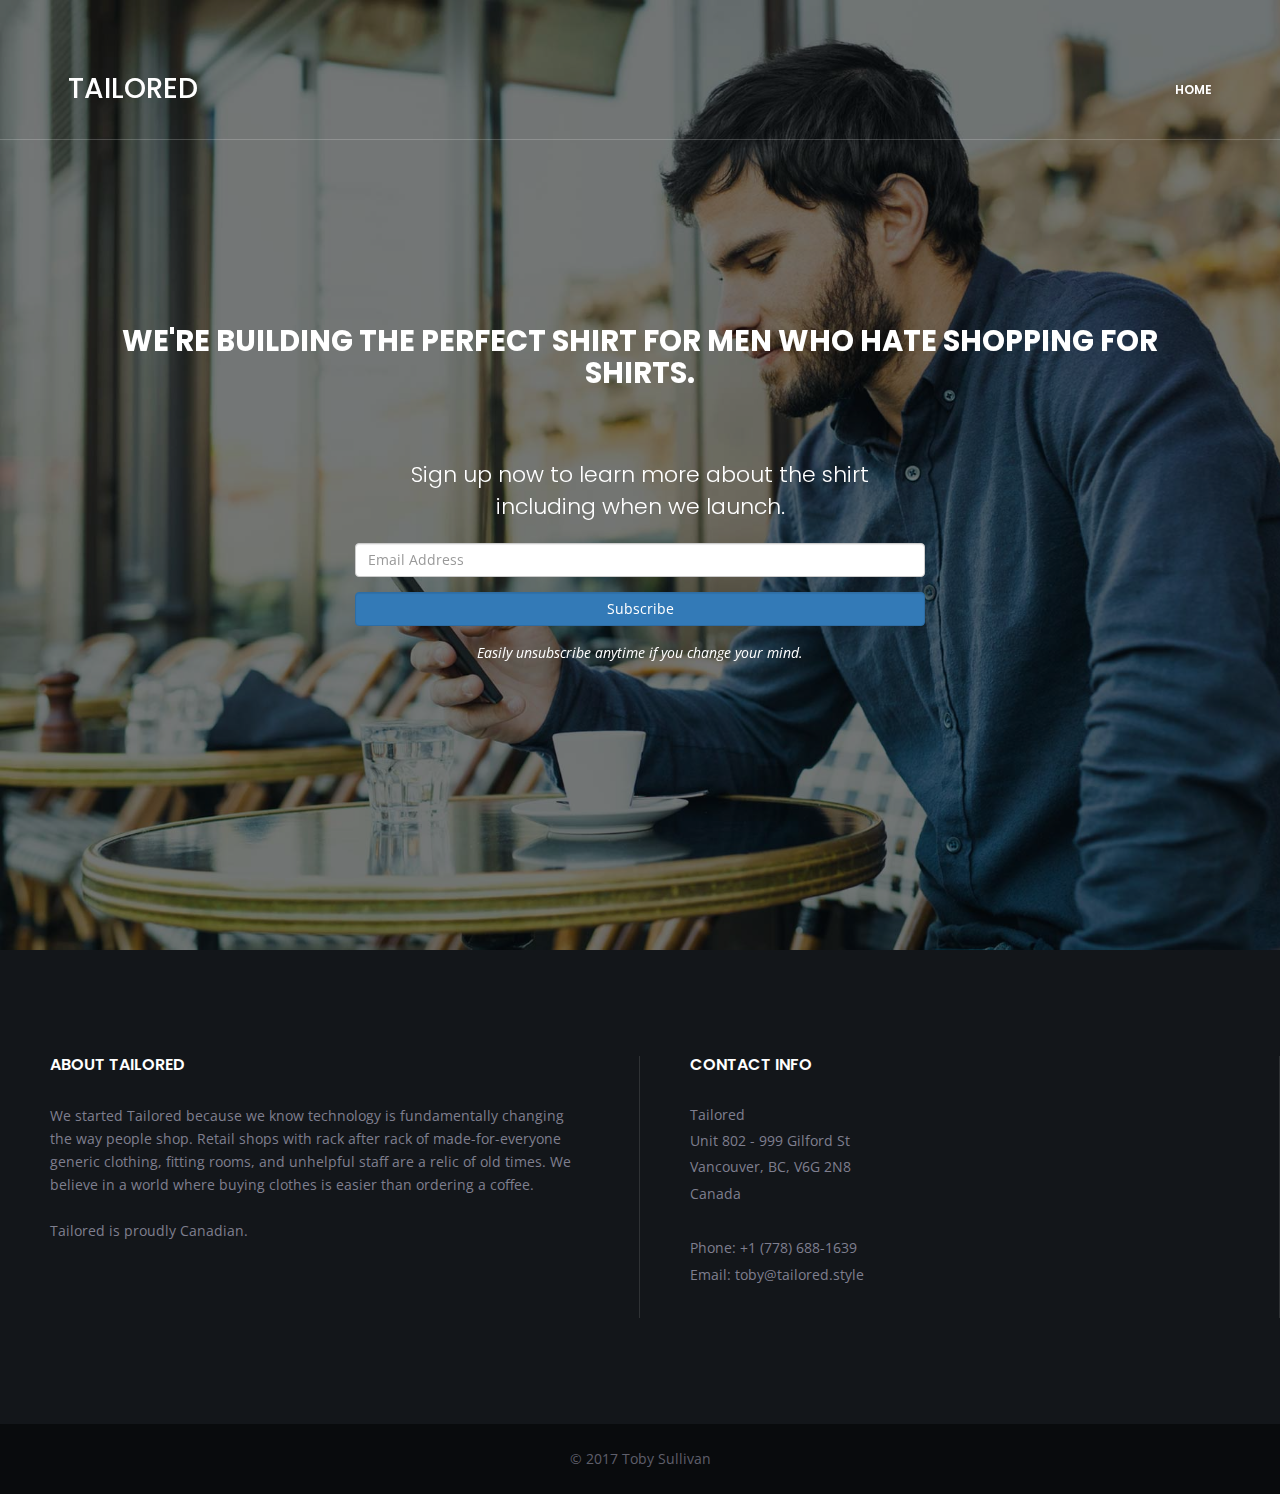
==== pre-launch/index.html @ 2886754f "Create new pre-release landing page" ====
<!DOCTYPE html>
<html lang="en">
<head>
  <meta charset="utf-8">
  <meta http-equiv="X-UA-Compatible" content="IE=edge">
  <meta name="viewport" content="width=device-width, initial-scale=1, maximum-scale=1">
  <title>Tailored - Clothing for men who hate shopping</title>
  <!-- CSS Links-->
  <link rel="stylesheet" href="https://maxcdn.bootstrapcdn.com/bootstrap/3.3.7/css/bootstrap.min.css" integrity="sha384-BVYiiSIFeK1dGmJRAkycuHAHRg32OmUcww7on3RYdg4Va+PmSTsz/K68vbdEjh4u" crossorigin="anonymous">
  <!-- Custom CSS-->
  <link rel="stylesheet" href="style-B.css">
  <link rel="shortcut icon" type="image/png" href="images/favicon.png">
</head>
<body>
<!-- PAGE HEADER -->
<header class="page-header">
  <!-- logo -->
  <div class="logo page-header__logo"><a class="logo__link" href="/"><span class="logo__text">TAILORED</span></a></div>
  <!-- - logo -->
  <!-- navigation -->
  <nav class="page-header__navigation">
    <!-- - search form -->
    <!-- top level menu -->
    <ul class="list-top-menu">
      <li class="list-top-menu__item"><a class="list-top-menu__link" href="/">Home</a></li>
    </ul>
    <!-- - top level menu -->
  </nav>
  <!-- - navigation -->
</header>
<!-- - PAGE HEADER -->
<!-- PAGE MAIN -->
<main class="page-main">
    <!-- section INTRO -->
  <section class="page-section page-section_intro _background-image-1 _overlay-black js-jarallax_type_1" style="padding-top: 50px">
    <div class="page-section_intro__wrapper">
      <div class="container">
        <header class="page-section__header page-section_intro__header">
          <h1 class="page-section_intro__heading"><nobr>We're building</nobr> <nobr>the perfect shirt</nobr> <nobr>for men</nobr> <nobr>who hate shopping</nobr> for shirts.</h1>
        </header>
        <div class="page-section__content page-section_intro__content col-sm-8 col-sm-offset-2 col-md-6 col-md-offset-3">
          <h2 class="page-section_intro__subheading">Sign up now to learn more about <nobr>the shirt</nobr> including <nobr>when we launch.</nobr></h2>
          <!-- Begin MailChimp Signup Form -->
          <div id="mc_embed_signup" class="newsletter-signup">
          <form action="//style.us14.list-manage.com/subscribe/post?u=baa1328b07ff1bc76ef19db2e&amp;id=f2f0bf0977" method="post" id="mc-embedded-subscribe-form" name="mc-embedded-subscribe-form" class="form-horizontal validate" target="_blank" novalidate>
              <div id="mc_embed_signup_scroll">
          <div class="form-group mc-field-group">
            <!-- <label for="mce-EMAIL">Email Address</label> -->
            <input type="email" value="" placeholder="Email Address" name="EMAIL" class="form-control required email newsletter-signup_email-input" id="mce-EMAIL">
          </div>
          <div class="form-group">
          <input type="submit" value="Subscribe" name="subscribe" id="mc-embedded-subscribe" class="form-control btn btn-primary">
          </div>
            <div id="mce-responses" class="clear">
              <div class="response" id="mce-error-response" style="display:none"></div>
              <div class="response" id="mce-success-response" style="display:none"></div>
            </div>    <!-- real people should not fill this in and expect good things - do not remove this or risk form bot signups-->
              <div style="position: absolute; left: -5000px;" aria-hidden="true"><input type="text" name="b_baa1328b07ff1bc76ef19db2e_f2f0bf0977" tabindex="-1" value=""></div>
              
              </div>
          </form>
          </div>
          <!--End mc_embed_signup-->
          <p><em>Easily unsubscribe anytime if you change your mind.</em></p>
        </div>
      </div>
    </div>
  </section>
  <!-- - section INTRO -->
</main>
<!-- - PAGE MAIN -->
<!-- PAGE FOOTER -->
<footer class="page-footer">
  <!-- footer content -->
  <div class="page-footer__content">
    <!-- footer block 1 -->
    <div class="page-footer__block">
      <h2 class="page-footer__heading">About Tailored</h2>
      <p class="p">We started Tailored because we know technology is fundamentally changing the way people shop. Retail shops with rack after rack of made-for-everyone generic clothing, fitting rooms, and unhelpful staff are a relic of old times. We believe in a world where buying clothes is easier than ordering a coffee.<br>
      <br>
      Tailored is proudly Canadian.</p>
    </div>
    <!-- - footer block 1 -->
    <!-- footer block 2 -->
    <div class="page-footer__block">
      <h2 class="page-footer__heading">Contact info</h2>
      <ul class="list-address page-footer__list-address">
        <li class="list-address_item">Tailored</li>
        <li class="list-address_item">Unit 802 - 999 Gilford St</li>
        <li class="list-address_item">Vancouver, BC, V6G 2N8</li>
        <li class="list-address_item">Canada</li>
      </ul>
      <ul class="list-address page-footer__list-address">
        <li class="list-address_item">Phone: +1 (778) 688-1639</li>
        <li class="list-address_item">Email: toby@tailored.style</li>
      </ul>
    </div>
    <!-- - footer block 2 -->
  </div>
  <!-- - footer content-->
  <!-- footer copyright -->
  <div class="page-footer__copyright">
    <div class="container">
      <div class="row">
        <div class="col-md-12"><small class="copyright-text">© 2017 Toby Sullivan</small></div>
      </div>
    </div>
  </div>
  <!-- - footer copyright -->
</footer>
<!-- - PAGE FOOTER -->
<script>
  (function(i,s,o,g,r,a,m){i['GoogleAnalyticsObject']=r;i[r]=i[r]||function(){
  (i[r].q=i[r].q||[]).push(arguments)},i[r].l=1*new Date();a=s.createElement(o),
  m=s.getElementsByTagName(o)[0];a.async=1;a.src=g;m.parentNode.insertBefore(a,m)
  })(window,document,'script','https://www.google-analytics.com/analytics.js','ga');

  ga('create', 'UA-89674996-1', 'auto');
  ga('send', 'pageview');

</script>
</body>
</html>
---- pre-launch/style-B.css ----
/* ==========================================================================
 * ==========================================================================
 * ==========================================================================
 *  Demo B - Corporate
 *
 *	[Table of contents]
 *
 *		1. Body and general styles
 *		2. Typography (headings, pargraph, links, etc)
 *		3. Headers, navigation
 *		4. Footers
 *		5. Sections
 *		6. Asides
 *		7. Sliders
 *		8. Modules
 *		9. User Interface (forms, buttons, etc)
 *		10. Backgrounds & overlays
 *		11. Helpers classes
 *		12. Responsive media queries
 *
 * ==========================================================================
 * ==========================================================================
 * ==========================================================================
 */
/* ==========================================================================
 * Fonts linking
 * ==========================================================================
 */
@import url(https://fonts.googleapis.com/css?family=Lora:400,400i|Open+Sans:400,400i,600,700,700i|Poppins:300,400,600,700);
/* ==========================================================================
 * 1. Body and general styles
 * ==========================================================================
 */
html {
  font-size: 14px;
}

body {
  position: relative;
  width: 100%;
  min-width: 320px;
  color: #7f7f8f;
  background: #fff;
  font-family: 'Open Sans', sans-serif;
  line-height: 1.6;
  font-size: 100%;
  overflow-x: hidden;
  z-index: 10;
}

.page-main {
  background-color: #fff;
  overflow-x: hidden;
}

/* ==========================================================================
 * 2. Typography
 * ==========================================================================
 */
h1, h2, h3, h4, h5, h6, .h1, .page-section__heading, .h2, .h3, .h4, .h5, .h6 {
  margin: 0;
  font-family: 'Poppins', sans-serif;
  font-weight: 700;
  color: #1b1d1f;
}

h1, .h1, .page-section__heading {
  font-size: 3rem;
}

h2, .h2 {
  font-size: 2.71429rem;
}

h3, .h3 {
  font-size: 2.42857rem;
}

h4, .h4 {
  font-size: 2.14286rem;
}

h5, .h5 {
  font-size: 1.85714rem;
}

h6, .h6 {
  font-size: 1.57143rem;
}

ul {
  list-style-type: none;
}

ul, ol {
  margin: 0;
  padding: 0;
}

p, .p {
  margin-top: 0;
  line-height: 1.64286rem;
}

._text-inverse {
  color: #fff;
}

a {
  -webkit-transition: all 0.4s ease;
  transition: all 0.4s ease;
}

a:hover, a:focus, a:active {
  text-decoration: none;
}

a:hover {
  color: #39aafa;
}

a:focus {
  color: inherit;
}

blockquote {
  margin: 0;
}

.blockquote {
  font-size: 1.07143rem;
  line-height: 1.64286rem;
  font-weight: bold;
  color: #1b1d1f;
  border-left: 3px solid #39aafa;
  padding: 6px 24px;
  margin-top: 30px;
  margin-bottom: 30px;
}

/* ==========================================================================
 * 3. Headers, navigation
 * ==========================================================================
 */
.page-header {
  position: absolute;
  top: 0;
  left: 0;
  width: 100%;
  display: -webkit-box;
  display: -webkit-flex;
  display: -ms-flexbox;
  display: flex;
  -webkit-box-pack: justify;
  -webkit-justify-content: space-between;
  -ms-flex-pack: justify;
  justify-content: space-between;
  -webkit-box-align: center;
  -webkit-align-items: center;
  -ms-flex-align: center;
  align-items: center;
  padding: 0px 68px;
  border-bottom: 1px solid rgba(255, 255, 255, 0.2);
  z-index: 100;
}

.page-header_top-menu-opened .page-header__navigation .list-top-menu {
  opacity: 1 !important;
  visibility: visible !important;
  -webkit-transform: translateY(0) !important;
  -ms-transform: translateY(0) !important;
  transform: translateY(0) !important;
}

.page-header_search-toggled .page-header__logo {
  visibility: hidden !important;
  opacity: 0 !important;
  -webkit-transform: translateY(-8px) !important;
  -ms-transform: translateY(-8px) !important;
  transform: translateY(-8px) !important;
}

.page-header_search-toggled .page-header__navigation .list-top-menu {
  opacity: 0 !important;
  visibility: hidden !important;
  -webkit-transform: translateY(-8px) !important;
  -ms-transform: translateY(-8px) !important;
  transform: translateY(-8px) !important;
}

.page-header_search-toggled .page-header__navigation .form_site-search {
  opacity: 1 !important;
  visibility: visible !important;
}

.page-header_search-toggled .page-header__navigation .list-side-nav__burger {
  opacity: 0 !important;
  visibility: hidden !important;
  -webkit-transform: translateY(8px) !important;
  -ms-transform: translateY(8px) !important;
  transform: translateY(8px) !important;
}

.page-header_search-toggled .page-header__navigation .list-side-nav__search:before {
  content: '\4d' !important;
}

.page-header_relative {
  position: relative;
}

.page-header_bright {
  background-color: #fff;
}

.page-header_bright .logo__text {
  color: #1b1d1f;
}

.page-header_bright .list-top-menu__link {
  color: #1b1d1f;
}

.page-header_bright .list-top-menu__link:after {
  background-color: #39aafa;
}

.page-header_bright .list-top-menu__link:hover {
  color: #39aafa;
}

.page-header_bright .list-side-nav__search, .page-header_bright .list-side-nav__burger {
  color: #7c868f;
}

.page-header_bright .list-submenu {
  background-color: #fafafa;
}

.page-header_bright .list-top-menu {
  background-color: rgba(255, 255, 255, 0.9);
}

.page-header_bright .list-side-nav__search:hover, .page-header_bright .list-side-nav__search:focus {
  color: #7f7f8f;
}

.page-header_bright .form_site-search__input {
  color: #7f7f8f;
}

.page-header__navigation {
  display: -webkit-box;
  display: -webkit-flex;
  display: -ms-flexbox;
  display: flex;
  -webkit-flex-wrap: wrap;
  -ms-flex-wrap: wrap;
  flex-wrap: wrap;
  -webkit-box-pack: justify;
  -webkit-justify-content: space-between;
  -ms-flex-pack: justify;
  justify-content: space-between;
  -webkit-box-align: center;
  -webkit-align-items: center;
  -ms-flex-align: center;
  align-items: center;
}

.page-header__logo {
  -webkit-transition: all 0.4s ease;
  transition: all 0.4s ease;
}

/*
 * top menu
 * --------------------------------------------------------------------------
 */
.list-top-menu {
  -webkit-box-flex: 1;
  -webkit-flex-grow: 1;
  -ms-flex-positive: 1;
  flex-grow: 1;
  -webkit-transition: all 0.4s ease;
  transition: all 0.4s ease;
  z-index: 200;
}

.list-top-menu__item {
  position: relative;
  display: inline-block;
  margin: 0px 27px;
}

.list-top-menu__item:first-child {
  margin-left: 0;
}

.list-top-menu__item:first-child .list-top-menu__link {
  padding-left: 0;
}

.list-top-menu__item:last-child {
  margin-right: 0;
}

.list-top-menu__item:last-child .list-top-menu__link {
  padding-right: 0;
}

.list-top-menu__item_submenu .list-top-menu__link:after {
  display: none;
}

.list-top-menu__link {
  position: relative;
  display: inline-block;
  font-family: 'Poppins', sans-serif;
  font-weight: 600;
  font-size: 0.85714rem;
  text-transform: uppercase;
  padding: 40px 0px;
  color: #fff;
}

.list-top-menu__link:after {
  content: '';
  display: block;
  position: absolute;
  left: 0;
  bottom: 0;
  width: 100%;
  height: 2px;
  background-color: #fff;
  -webkit-transition: all 0.4s ease;
  transition: all 0.4s ease;
  -webkit-transform: translateY(2px) scale(0, 1);
  -ms-transform: translateY(2px) scale(0, 1);
  transform: translateY(2px) scale(0, 1);
  opacity: 0;
}

.list-top-menu__link:hover {
  color: #fff;
}

.list-top-menu__link:hover:after {
  opacity: 1;
  -webkit-transform: translateY(0) scale(1, 1);
  -ms-transform: translateY(0) scale(1, 1);
  transform: translateY(0) scale(1, 1);
}

.list-top-menu__link:hover ~ .list-submenu {
  -webkit-transform: translateY(0);
  -ms-transform: translateY(0);
  transform: translateY(0);
  opacity: 1;
  visibility: visible;
}

.list-top-menu__link:focus {
  color: #fff;
}

/*
 * side menu
 * --------------------------------------------------------------------------
 */
.list-side-nav {
  margin-left: 64px;
  z-index: 200;
}

.list-side-nav__item {
  display: inline-block;
  vertical-align: middle;
}

.list-side-nav__search {
  color: #fff;
}

.list-side-nav__search:before {
  content: '\55';
  font-family: 'ElegantIcons';
  font-size: 1.28571rem;
}

.list-side-nav__search:hover, .list-side-nav__search:focus {
  color: #888;
}

.list-side-nav__burger {
  color: #fff;
  display: none;
}

.list-side-nav__burger:before {
  content: '\61';
  font-family: 'ElegantIcons';
  font-size: 2.28571rem;
}

.list-side-nav__burger:hover, .list-side-nav__burger:focus {
  color: #888;
}

/*
 * submenus
 * --------------------------------------------------------------------------
 */
.list-submenu {
  position: absolute;
  left: 0;
  top: 100%;
  background-color: #1a1a1a;
  min-width: 232px;
  padding: 15px 23px;
  -webkit-transform: translateY(4px);
  -ms-transform: translateY(4px);
  transform: translateY(4px);
  opacity: 0;
  visibility: hidden;
  -webkit-transition: all 0.4s ease;
  transition: all 0.4s ease;
}

.list-submenu:hover {
  -webkit-transform: translateY(0);
  -ms-transform: translateY(0);
  transform: translateY(0);
  opacity: 1;
  visibility: visible;
}

.list-submenu__item {
  position: relative;
  display: block;
}

.list-submenu__link {
  display: block;
  font-family: 'Poppins', sans-serif;
  font-size: 0.85714rem;
  font-weight: 600;
  text-transform: uppercase;
  color: #6b6b6b;
  padding: 15px 0px;
}

/* ==========================================================================
 * 4. Footers
 * ==========================================================================
 */
.page-footer__logo-text {
  display: block;
  color: #fff;
  font-family: 'Poppins', sans-serif;
  font-weight: 600;
  font-size: 2.28571rem;
  margin-bottom: 30px;
}

.page-footer__content {
  display: -webkit-box;
  display: -webkit-flex;
  display: -ms-flexbox;
  display: flex;
  -webkit-flex-wrap: wrap;
  -ms-flex-wrap: wrap;
  flex-wrap: wrap;
  background-color: #13161a;
  padding: 106px 0px 36px;
}

.page-footer__content_minimal {
  padding: 140px 0px 155px;
}

.page-footer__block {
  width: 25%;
  -webkit-box-flex: 1;
  -webkit-flex-grow: 1;
  -ms-flex-positive: 1;
  flex-grow: 1;
  padding: 0px 90px;
  margin-bottom: 70px;
  border-right: 1px solid rgba(255, 255, 255, 0.12);
}

.page-footer__copyright {
  background-color: #090b0d;
  text-align: center;
  padding: 24px 0px;
}

.page-footer__copyright_minimal {
  border-top: 1px solid #272727;
  background-color: #13161a;
}

.page-footer__heading {
  display: block;
  margin-bottom: 30px;
  font-weight: 600;
  font-size: 1.14286rem;
  color: #fff;
  text-transform: uppercase;
}

.page-footer__social-buttons {
  margin-top: 50px;
}

.page-footer__list-address {
  margin-bottom: 32px;
}

/* ==========================================================================
 * 5. Sections
 * ==========================================================================
 */
/*
 * section common styling
 * --------------------------------------------------------------------------
 */
.page-section {
  position: relative;
  z-index: 50;
  padding: 140px 0px;
}

.page-section__header {
  text-align: center;
  margin-bottom: 70px;
}

.page-section__header_small {
  margin-bottom: 12px;
}

.page-section__heading {
  margin-top: 18px;
  display: block;
  line-height: 1.05;
}

.page-section__heading:after {
  content: '';
  display: block;
  width: 38px;
  height: 3px;
  background-color: #39aafa;
  margin: 22px auto 0;
}

.page-section__heading_small {
  font-size: 2.14286rem;
}

.page-section__heading_small:after {
  margin: 7px auto 0;
}

.page-section__heading-subline {
  display: block;
  font-family: 'Lora', sans-serif;
  font-style: italic;
  font-size: 1.21429rem;
  line-height: 1.78571rem;
}

.page-section__content {
  z-index: 50;
}

/*
 * section INTRO
 * --------------------------------------------------------------------------
 */
.page-section_intro {
  padding: 0;
  display: -webkit-box;
  display: -webkit-flex;
  display: -ms-flexbox;
  display: flex;
}

.page-section_intro__wrapper {
  width: 100%;
  min-height: 100vh;
  display: -webkit-box;
  display: -webkit-flex;
  display: -ms-flexbox;
  display: flex;
  -webkit-box-orient: vertical;
  -webkit-box-direction: normal;
  -webkit-flex-direction: column;
  -ms-flex-direction: column;
  flex-direction: column;
  -webkit-box-pack: center;
  -webkit-justify-content: center;
  -ms-flex-pack: center;
  justify-content: center;
  -webkit-box-align: center;
  -webkit-align-items: center;
  -ms-flex-align: center;
  align-items: center;
}

.page-section_intro__header {
  margin-bottom: 70px;
}

.page-section_intro__heading {
  display: block;
  margin-bottom: 12px;
  font-size: 2.07143rem;
  line-height: 1.08;
  text-transform: uppercase;
  color: #fff;
}

.page-section_intro__subheading {
  font-weight: 300;
  font-size: 1.57143rem;
  line-height: 1.45;
  color: #fff;
}

.page-section_intro__content {
  text-align: center;
  color: #fff;
}

.newsletter-signup {
  margin-top: 20px;
}

/*.newsletter-signup_email-input {
  width: 350px;
  max-width: 100%;
}*/

/*
 * section INTRO INNER
 * --------------------------------------------------------------------------
 */
.page-section_intro-inner {
  min-height: 61vh;
  display: -webkit-box;
  display: -webkit-flex;
  display: -ms-flexbox;
  display: flex;
  -webkit-box-orient: vertical;
  -webkit-box-direction: normal;
  -webkit-flex-direction: column;
  -ms-flex-direction: column;
  flex-direction: column;
  -webkit-box-pack: center;
  -webkit-justify-content: center;
  -ms-flex-pack: center;
  justify-content: center;
  -webkit-box-align: center;
  -webkit-align-items: center;
  -ms-flex-align: center;
  align-items: center;
}

.page-section_intro-inner__header {
  margin-top: 100px;
  margin-bottom: 0;
}

.page-section_intro-inner__heading {
  font-size: 4rem;
  line-height: 5rem;
  font-weight: 600;
  color: #fff;
}

/*
 * section SERVICES
 * --------------------------------------------------------------------------
 */
.page-section_services {
  padding: 140px 0px 110px;
}

.page-section_services__service {
  margin-bottom: 30px;
}

/*
 * section PORTFOLIO
 * --------------------------------------------------------------------------
 */
.page-section_portfolio_no-padding-bottom {
  padding-bottom: 0;
}

.page-section_portfolio__header {
  margin-bottom: 142px;
}

.page-section_portfolio__wrapper-button {
  margin-top: 142px;
  text-align: center;
}

.page-section_portfolio__wrapper-categories {
  padding: 0px 68px;
  border-bottom: 1px solid #e6e9eb;
}

.page-section_portfolio__wrapper-grid {
  padding: 48px 58px;
}

.page-section_portfolio__wrapper-button-more {
  padding: 56px 30px;
  background-color: #39aafa;
  text-align: center;
}

.page-section_portfolio__button-more {
  font-family: 'Poppins', sans-serif;
  font-weight: 600;
  font-size: 1.28571rem;
  color: #fff;
  text-transform: uppercase;
}

.page-section_portfolio__button-more:before {
  content: '\e08c';
  display: inline-block;
  margin-right: 10px;
  font-family: 'ElegantIcons';
  font-size: 1.42857rem;
  vertical-align: middle;
}

.page-section_portfolio__button-more:hover {
  color: #1b1d1f;
}

.page-section_portfolio__wrapper-load {
  text-align: center;
}

/*
 * article PORTFOLIO DETAILS
 * --------------------------------------------------------------------------
 */
.portfolio-details__header {
  display: -webkit-box;
  display: -webkit-flex;
  display: -ms-flexbox;
  display: flex;
  -webkit-flex-wrap: wrap;
  -ms-flex-wrap: wrap;
  flex-wrap: wrap;
  -webkit-box-pack: justify;
  -webkit-justify-content: space-between;
  -ms-flex-pack: justify;
  justify-content: space-between;
  -webkit-box-align: center;
  -webkit-align-items: center;
  -ms-flex-align: center;
  align-items: center;
  background-color: #f5f7f7;
  padding: 10px 68px;
}

.portfolio-details__wrapper-controls {
  text-align: center;
}

.portfolio-details__heading {
  display: block;
  font-size: 2.28571rem;
  text-align: center;
}

.portfolio-details__heading-2 {
  display: block;
  font-size: 1.42857rem;
  margin-bottom: 16px;
}

.portfolio-details__link-tiles {
  color: #9098a3;
  font-size: 2.14286rem;
}

.portfolio-details__content {
  padding: 134px 0px 84px;
}

.portfolio-details__content-block {
  margin-bottom: 50px;
}

.portfolio-details__wrapper-button-details {
  margin-top: 25px;
}

.portfolio-details__social-buttons {
  display: -webkit-box;
  display: -webkit-flex;
  display: -ms-flexbox;
  display: flex;
  -webkit-box-pack: start;
  -webkit-justify-content: flex-start;
  -ms-flex-pack: start;
  justify-content: flex-start;
  -webkit-box-align: center;
  -webkit-align-items: center;
  -ms-flex-align: center;
  align-items: center;
  margin-top: 30px;
}

.portfolio-details__social-buttons-heading {
  display: inline-block;
  margin-right: 23px;
  font-family: 'Poppins', sans-serif;
  font-weight: 600;
  color: #1b1d1f;
}

.portfolio-details__img {
  display: block;
  width: 100%;
  height: auto;
}

/*
 * section PROMO
 * --------------------------------------------------------------------------
 */
.page-section_promo {
  padding: 256px 0px;
}

.page-section_promo__header {
  margin-bottom: 0;
}

.page-section_promo__heading {
  display: inline-block;
  padding: 60px 0px;
  margin: 0 auto;
  border-top: 1px solid rgba(255, 255, 255, 0.3);
  border-bottom: 1px solid rgba(255, 255, 255, 0.3);
  font-weight: 600;
  font-size: 4.78571rem;
  line-height: 1.08;
  text-transform: uppercase;
  color: #fff;
}

/*
 * section FEATURES
 * --------------------------------------------------------------------------
 */
.page-section_features-large-padding {
  padding: 250px 0px 580px;
}

.page-section_features__header {
  text-align: left;
  margin-bottom: 56px;
}

.page-section_features__heading {
  margin-top: 15px;
}

.page-section_features__heading:after {
  margin: 13px 0 28px;
}

.page-section_features__heading-subline {
  font-style: normal;
}

.page-section_features__buttons {
  margin: 35px -10px -10px;
}

.page-section_features__button-margin {
  margin: 10px;
}

.page-section_features__wrapper-img-left {
  display: inline-block;
  position: absolute;
  top: 0;
  left: 0;
  bottom: 0;
  margin: auto;
  -webkit-transform: translate(-6%, 10%);
  -ms-transform: translate(-6%, 10%);
  transform: translate(-6%, 10%);
  z-index: -1;
}

.page-section_features__wrapper-img-right {
  display: inline-block;
  position: absolute;
  top: 0;
  right: 0;
  bottom: 0;
  margin: auto;
  -webkit-transform: translate(22%, 17%);
  -ms-transform: translate(22%, 17%);
  transform: translate(22%, 17%);
  z-index: -1;
}

/*
 * section TESTIMONIALS
 * --------------------------------------------------------------------------
 */
.page-section_testimonials__content {
  position: relative;
}

/*
 * section CTA 1
 * --------------------------------------------------------------------------
 */
/*
 * section PRICING
 * --------------------------------------------------------------------------
 */
.page-section_pricing {
  padding: 140px 0px 110px;
}

.page-section_pricing__header {
  margin-bottom: 95px;
}

.page-section_pricing__pricing-table {
  margin-bottom: 30px;
}

/*
 * section FROM BLOG
 * --------------------------------------------------------------------------
 */
.page-section_from-blog__header {
  margin-bottom: 146px;
}

.page-section_from-blog__wrapper-button {
  margin-top: 142px;
  text-align: center;
}

/*
 * section CONTACTS
 * --------------------------------------------------------------------------
 */
.page-section_contacts {
  padding-bottom: 0;
}

.page-section_contacts__contact {
  margin-bottom: 50px;
}

/*
 * section ABOUT US
 * --------------------------------------------------------------------------
 */
.page-section_about-us {
  padding-top: 0;
}

.page-section_about-us__service {
  margin-bottom: 30px;
}

.page-section_about-us__img {
  display: block;
  width: 100%;
  height: auto;
}

.page-section_about-us__content {
  margin-top: 64px;
}

/*
 * section HOW WE WORK
 * --------------------------------------------------------------------------
 */
.page-section_how-we-work__header {
  margin-bottom: 120px;
}

/*
 * section BLOG
 * --------------------------------------------------------------------------
 */
.page-section_blog__pagination {
  margin-top: 50px;
  margin-left: 100px;
}

/*
 * section COMMENTS
 * --------------------------------------------------------------------------
 */
/* ==========================================================================
 * 6. Asides
 * ==========================================================================
 */
.page-aside {
  position: relative;
  z-index: 50;
}

.page-aside_result__counters {
  display: -webkit-box;
  display: -webkit-flex;
  display: -ms-flexbox;
  display: flex;
  -webkit-flex-wrap: wrap;
  -ms-flex-wrap: wrap;
  flex-wrap: wrap;
}

.page-aside_result__counters-item {
  display: -webkit-box;
  display: -webkit-flex;
  display: -ms-flexbox;
  display: flex;
  -webkit-box-pack: center;
  -webkit-justify-content: center;
  -ms-flex-pack: center;
  justify-content: center;
  -webkit-box-flex: 1;
  -webkit-flex-grow: 1;
  -ms-flex-positive: 1;
  flex-grow: 1;
  padding: 100px 30px;
  background-color: #13161a;
  border: 1px solid rgba(255, 255, 255, 0.16);
}

.page-aside_brands {
  padding: 95px 0px 65px;
}

.page-aside_brands__wrapper {
  display: -webkit-box;
  display: -webkit-flex;
  display: -ms-flexbox;
  display: flex;
  -webkit-flex-wrap: wrap;
  -ms-flex-wrap: wrap;
  flex-wrap: wrap;
  -webkit-box-pack: center;
  -webkit-justify-content: center;
  -ms-flex-pack: center;
  justify-content: center;
  margin: 0px -15px;
}

.page-aside_brands__brand {
  display: -webkit-box;
  display: -webkit-flex;
  display: -ms-flexbox;
  display: flex;
  -webkit-box-pack: center;
  -webkit-justify-content: center;
  -ms-flex-pack: center;
  justify-content: center;
  -webkit-box-align: center;
  -webkit-align-items: center;
  -ms-flex-align: center;
  align-items: center;
  max-width: 204px;
  height: 140px;
  -webkit-box-flex: 1;
  -webkit-flex-grow: 1;
  -ms-flex-positive: 1;
  flex-grow: 1;
  margin: 15px;
  -webkit-box-shadow: 0px 0px 10px 0px rgba(14, 16, 9, 0.06);
  box-shadow: 0px 0px 10px 0px rgba(14, 16, 9, 0.06);
  border: 1px solid #ebeef0;
}

.page-aside_brands__img {
  display: block;
  width: 100%;
  height: auto;
}

.page-aside_cta-1 {
  padding: 40px 0px;
}

.page-aside_cta-2 {
  display: -webkit-box;
  display: -webkit-flex;
  display: -ms-flexbox;
  display: flex;
  -webkit-flex-wrap: wrap;
  -ms-flex-wrap: wrap;
  flex-wrap: wrap;
}

.page-aside_cta-2__content {
  -webkit-box-flex: 1;
  -webkit-flex-grow: 1;
  -ms-flex-positive: 1;
  flex-grow: 1;
  text-align: center;
  padding: 104px 30px;
  border: 1px solid #e6e9eb;
}

.page-aside_cta-2__header {
  margin-bottom: 40px;
}

.page-aside_cta-2__heading {
  display: block;
  font-size: 2.78571rem;
  margin-bottom: 10px;
}

.page-aside_cta-2__subline {
  font-family: 'Lora', sans-serif;
  font-style: italic;
  font-size: 1.14286rem;
  line-height: 1.71429rem;
}

.page-aside_services {
  overflow-x: visible;
}

.page-aside_skills {
  padding: 160px 0px 94px;
}

.page-aside_skills__wrapper-skillbars {
  margin-bottom: 50px;
}

.page-aside_skills__wrapper-facts {
  display: -webkit-box;
  display: -webkit-flex;
  display: -ms-flexbox;
  display: flex;
  -webkit-flex-wrap: wrap;
  -ms-flex-wrap: wrap;
  flex-wrap: wrap;
  -webkit-box-pack: justify;
  -webkit-justify-content: space-between;
  -ms-flex-pack: justify;
  justify-content: space-between;
}

.page-aside_skills__fact {
  min-width: 150px;
  margin-bottom: 50px;
}

.page-aside_video {
  display: -webkit-box;
  display: -webkit-flex;
  display: -ms-flexbox;
  display: flex;
}

.page-aside_video__wrapper {
  display: -webkit-box;
  display: -webkit-flex;
  display: -ms-flexbox;
  display: flex;
  -webkit-box-orient: vertical;
  -webkit-box-direction: normal;
  -webkit-flex-direction: column;
  -ms-flex-direction: column;
  flex-direction: column;
  -webkit-box-pack: center;
  -webkit-justify-content: center;
  -ms-flex-pack: center;
  justify-content: center;
  -webkit-box-align: center;
  -webkit-align-items: center;
  -ms-flex-align: center;
  align-items: center;
  min-height: 64vh;
  width: 100%;
  text-align: center;
}

.page-aside_video__link {
  position: relative;
  display: inline-block;
  width: 122px;
  height: 122px;
  -webkit-border-radius: 50%;
  border-radius: 50%;
  background-color: rgba(0, 0, 0, 0.2);
  z-index: 50;
}

.page-aside_video__link:before {
  content: '';
  display: block;
  position: absolute;
  top: 0;
  left: 0;
  right: 0;
  bottom: 0;
  margin: auto;
  width: 93px;
  height: 93px;
  -webkit-border-radius: 50%;
  border-radius: 50%;
  background-color: #39aafa;
  z-index: 60;
  -webkit-transition: all 0.4s ease;
  transition: all 0.4s ease;
}

.page-aside_video__link:after {
  content: '\e624';
  display: inline-block;
  position: absolute;
  top: 50%;
  left: 50%;
  -webkit-transform: translate(-45%, -50%);
  -ms-transform: translate(-45%, -50%);
  transform: translate(-45%, -50%);
  font-family: 'Pe-icon-7-stroke';
  font-size: 3rem;
  color: #fff;
  z-index: 70;
  -webkit-transition: all 0.4s ease;
  transition: all 0.4s ease;
}

.page-aside_video__link:hover:before {
  background-color: #13161a;
}

.page-aside_sidebar-blog {
  padding-left: 36px;
}

.section-sidebar-blog {
  margin-top: 54px;
}

.section-sidebar-blog:first-child {
  margin-top: 0;
}

.section-sidebar-blog__header {
  border-bottom: 1px solid #ebebeb;
  padding-bottom: 12px;
  margin-bottom: 30px;
}

.section-sidebar-blog__heading {
  font-size: 1.28571rem;
}

.section-sidebar-blog__form-subscribe {
  margin-top: 22px;
}

.list-sidebar-blog-tabs {
  display: -webkit-box;
  display: -webkit-flex;
  display: -ms-flexbox;
  display: flex;
  -webkit-box-pack: center;
  -webkit-justify-content: center;
  -ms-flex-pack: center;
  justify-content: center;
}

.list-sidebar-blog-tabs__item {
  text-align: center;
  -webkit-box-flex: 1;
  -webkit-flex-grow: 1;
  -ms-flex-positive: 1;
  flex-grow: 1;
  display: block;
  background-color: #fafafa;
  font-size: 1rem;
  font-family: 'Poppins', sans-serif;
  font-weight: 600;
  padding: 14px 0px;
  border-top: 1px solid #e1e3e6;
  border-left: 1px solid #e1e3e6;
  border-bottom: 1px solid #e1e3e6;
}

.list-sidebar-blog-tabs__item:last-child {
  border-right: 1px solid #e1e3e6;
}

.list-sidebar-blog-tabs__item.ionTabs__tab_state_active {
  background-color: transparent;
  border-top: 2px solid #39aafa;
  border-bottom: none;
}

.page-aside_pn-articles {
  padding: 30px 0px;
}

/* ==========================================================================
 * 7. Sliders
 * ==========================================================================
 */
/*
 * slider PORTFOLIO
 * --------------------------------------------------------------------------
 */
.slider-portfolio {
  overflow: visible;
}

.slider-portfolio__slide {
  -webkit-transition: all 0.4s ease;
  transition: all 0.4s ease;
  z-index: 50;
}

.slider-portfolio__slide.swiper-slide-active {
  -webkit-box-shadow: 0px 0px 10px 0px rgba(14, 16, 9, 0.2);
  box-shadow: 0px 0px 10px 0px rgba(14, 16, 9, 0.2);
  z-index: 100;
  -webkit-transform: scale(1.33);
  -ms-transform: scale(1.33);
  transform: scale(1.33);
}

.slider-portfolio__slide.swiper-slide-active .portfolio-item:after {
  opacity: 0;
  visibility: hidden;
}

.slider-portfolio__slide .portfolio-item:after {
  content: '';
  display: block;
  position: absolute;
  top: 0;
  left: 0;
  width: 100%;
  height: 100%;
  background-color: rgba(235, 246, 255, 0.56);
  z-index: 60;
  -webkit-transition: all 0.4s ease;
  transition: all 0.4s ease;
}

.slider-portfolio__controls .swiper-button-next, .slider-portfolio__controls .swiper-button-prev {
  background-image: none;
  display: inline-block;
  width: 60px;
  height: 64px;
  background-color: #000;
  opacity: .2;
  -webkit-transition: all 0.4s ease;
  transition: all 0.4s ease;
}

.slider-portfolio__controls .swiper-button-next:before, .slider-portfolio__controls .swiper-button-prev:before {
  display: inline-block;
  position: absolute;
  top: 50%;
  left: 50%;
  -webkit-transform: translate(-60%, -50%);
  -ms-transform: translate(-60%, -50%);
  transform: translate(-60%, -50%);
  font-family: 'ElegantIcons';
  font-size: 2.5rem;
}

.slider-portfolio__controls .swiper-button-next:hover, .slider-portfolio__controls .swiper-button-prev:hover {
  opacity: 1;
}

.slider-portfolio__controls .swiper-button-prev:before {
  content: '\34';
}

.slider-portfolio__controls .swiper-button-next:before {
  content: '\35';
}

/*
 * slider TESTIMONIALS
 * --------------------------------------------------------------------------
 */
.slider-testimonials .swiper-pagination {
  margin-top: 50px;
  position: relative;
}

.slider-testimonials .swiper-pagination .swiper-pagination-bullet {
  width: 9px;
  height: 9px;
  opacity: 1;
  background-color: #6a7b91;
  -webkit-transition: all 0.4s ease;
  transition: all 0.4s ease;
}

.slider-testimonials .swiper-pagination .swiper-pagination-bullet-active {
  background-color: #39aafa;
  -webkit-transform: scale(1.3);
  -ms-transform: scale(1.3);
  transform: scale(1.3);
}

.slider-testimonials__controls .swiper-button-next, .slider-testimonials__controls .swiper-button-prev {
  background-image: none;
  display: inline-block;
  width: auto;
  height: auto;
  font-size: 5rem;
  color: #9098a3;
  margin-top: 0;
}

.slider-testimonials__controls .swiper-button-next:before, .slider-testimonials__controls .swiper-button-prev:before {
  vertical-align: top;
}

.slider-testimonials__controls .swiper-button-next:hover, .slider-testimonials__controls .swiper-button-prev:hover {
  color: #39aafa;
}

.slider-testimonials__controls .swiper-button-next {
  top: 50%;
  right: -65px;
  left: auto;
  -webkit-transform: translateY(-75%);
  -ms-transform: translateY(-75%);
  transform: translateY(-75%);
}

.slider-testimonials__controls .swiper-button-prev {
  top: 50%;
  left: -65px;
  right: auto;
  -webkit-transform: translateY(-75%);
  -ms-transform: translateY(-75%);
  transform: translateY(-75%);
}

/*
 * slider TEAM
 * --------------------------------------------------------------------------
 */
.slider-overflow-wrapper {
  overflow: hidden;
  padding: 50px 0px;
}

.slider-team {
  overflow: visible;
}

.slider-team__slide {
  -webkit-transition: all 0.4s ease;
  transition: all 0.4s ease;
  z-index: 50;
}

.slider-team__slide.swiper-slide-active {
  z-index: 100;
}

.slider-team__slide.swiper-slide-active .team-member .team-member__wrapper-img {
  -webkit-box-shadow: 0px 0px 10px 0px rgba(14, 16, 9, 0.2);
  box-shadow: 0px 0px 10px 0px rgba(14, 16, 9, 0.2);
  z-index: 100;
  -webkit-transform: scale(1.2);
  -ms-transform: scale(1.2);
  transform: scale(1.2);
}

.slider-team__slide.swiper-slide-active .team-member .team-member__wrapper-img:after {
  opacity: 0;
}

.slider-team__slide.swiper-slide-active .team-member .team-member__wrapper-content {
  -webkit-transform: translateY(50px);
  -ms-transform: translateY(50px);
  transform: translateY(50px);
  opacity: 1;
}

.slider-team__controls .swiper-button-next, .slider-team__controls .swiper-button-prev {
  background-image: none;
  display: inline-block;
  width: auto;
  height: auto;
  font-size: 5rem;
  color: #9098a3;
  margin-top: 0;
}

.slider-team__controls .swiper-button-next:before, .slider-team__controls .swiper-button-prev:before {
  vertical-align: top;
}

.slider-team__controls .swiper-button-next:hover, .slider-team__controls .swiper-button-prev:hover {
  color: #39aafa;
}

.slider-team__controls .swiper-button-next {
  top: 50%;
  right: -65px;
  left: auto;
  -webkit-transform: translateY(-75%);
  -ms-transform: translateY(-75%);
  transform: translateY(-75%);
}

.slider-team__controls .swiper-button-prev {
  top: 50%;
  left: -65px;
  right: auto;
  -webkit-transform: translateY(-75%);
  -ms-transform: translateY(-75%);
  transform: translateY(-75%);
}

/*
 * slider FROM BLOG
 * --------------------------------------------------------------------------
 */
.slider-from-blog {
  overflow: visible;
}

.slider-from-blog__slide {
  -webkit-transition: all 0.4s ease;
  transition: all 0.4s ease;
  z-index: 50;
}

.slider-from-blog__slide.swiper-slide-active {
  z-index: 100;
}

.slider-from-blog__slide.swiper-slide-active .blog-post_preview-slider .blog-post_preview-slider__wrapper-img {
  -webkit-box-shadow: 0px 0px 10px 0px rgba(14, 16, 9, 0.2);
  box-shadow: 0px 0px 10px 0px rgba(14, 16, 9, 0.2);
  -webkit-transform: scale(1.33);
  -ms-transform: scale(1.33);
  transform: scale(1.33);
  z-index: 100;
}

.slider-from-blog__slide.swiper-slide-active .blog-post_preview-slider .blog-post_preview-slider__wrapper-img:after {
  opacity: 0;
}

.slider-from-blog__slide.swiper-slide-active .blog-post_preview-slider .blog-post_preview-slider__wrapper-content {
  opacity: 1;
  visibility: visible;
  -webkit-transition-delay: 0s;
  transition-delay: 0s;
}

.slider-from-blog__slide.swiper-slide-active .blog-post_preview-slider .blog-post-preview-slider__heading {
  opacity: 1;
  visibility: visible;
  -webkit-transform: translateY(0);
  -ms-transform: translateY(0);
  transform: translateY(0);
}

.slider-from-blog__slide.swiper-slide-active .blog-post_preview-slider .blog-post-preview-slider__time {
  opacity: 1;
  visibility: visible;
  -webkit-transform: translateY(0);
  -ms-transform: translateY(0);
  transform: translateY(0);
}

.slider-from-blog__slide.swiper-slide-active .blog-post_preview-slider .blog-post-preview-slider__wrapper-button {
  opacity: 1;
  visibility: visible;
  -webkit-transform: translateX(0);
  -ms-transform: translateX(0);
  transform: translateX(0);
}

.slider-from-blog__controls .swiper-button-next, .slider-from-blog__controls .swiper-button-prev {
  background-image: none;
  display: inline-block;
  width: 60px;
  height: 64px;
  background-color: #000;
  opacity: .2;
  -webkit-transition: all 0.4s ease;
  transition: all 0.4s ease;
}

.slider-from-blog__controls .swiper-button-next:before, .slider-from-blog__controls .swiper-button-prev:before {
  display: inline-block;
  position: absolute;
  top: 50%;
  left: 50%;
  -webkit-transform: translate(-60%, -50%);
  -ms-transform: translate(-60%, -50%);
  transform: translate(-60%, -50%);
  font-family: 'ElegantIcons';
  font-size: 2.5rem;
}

.slider-from-blog__controls .swiper-button-next:hover, .slider-from-blog__controls .swiper-button-prev:hover {
  opacity: 1;
}

.slider-from-blog__controls .swiper-button-prev:before {
  content: '\34';
}

.slider-from-blog__controls .swiper-button-next:before {
  content: '\35';
}

/*
 * slider PORTFOLIO DETAILS
 * --------------------------------------------------------------------------
 */
.slider-portfolio-details__button-prev, .slider-portfolio-details__button-next {
  display: inline-block;
  font-size: 5rem;
  width: 44px;
  color: #9098a3;
  -webkit-transition: all 0.4s ease;
  transition: all 0.4s ease;
  cursor: pointer;
}

.slider-portfolio-details__button-prev:before, .slider-portfolio-details__button-next:before {
  vertical-align: top;
}

.slider-portfolio-details__button-prev:hover, .slider-portfolio-details__button-next:hover {
  color: #39aafa;
}

.slider-portfolio-details__pagination {
  bottom: 18px !important;
}

.slider-portfolio-details__pagination .swiper-pagination-bullet {
  width: 9px;
  height: 9px;
  opacity: 1;
  background-color: #6a7b91;
  -webkit-transition: all 0.4s ease;
  transition: all 0.4s ease;
}

.slider-portfolio-details__pagination .swiper-pagination-bullet-active {
  background-color: #fff;
  -webkit-transform: scale(1.3);
  -ms-transform: scale(1.3);
  transform: scale(1.3);
}

/*
 * slider WORK STEPS
 * --------------------------------------------------------------------------
 */
.slider-work-steps {
  position: relative;
  overflow: visible;
}

.slider-work-steps .swiper-pagination {
  margin-top: 100px;
  position: relative;
}

.slider-work-steps .swiper-pagination .swiper-pagination-bullet {
  width: 9px;
  height: 9px;
  opacity: 1;
  background-color: #6a7b91;
  -webkit-transition: all 0.4s ease;
  transition: all 0.4s ease;
}

.slider-work-steps .swiper-pagination .swiper-pagination-bullet-active {
  background-color: #39aafa;
  -webkit-transform: scale(1.3);
  -ms-transform: scale(1.3);
  transform: scale(1.3);
}

.slider-work-steps__slide {
  width: auto;
  height: 410px;
  -webkit-transition: all 0.4s ease;
  transition: all 0.4s ease;
}

.slider-work-steps__slide.swiper-slide-active {
  -webkit-transform: scale(1.24);
  -ms-transform: scale(1.24);
  transform: scale(1.24);
  z-index: 100;
}

.slider-work-steps__slide.swiper-slide-active .work-step {
  background-color: #39aafa;
}

.slider-work-steps__slide.swiper-slide-active .work-step__number {
  bottom: 60px;
}

.slider-work-steps__wrapper-mockup {
  position: absolute;
  top: 50%;
  left: 50%;
  -webkit-transform: translate(-50%, -62%);
  -ms-transform: translate(-50%, -62%);
  transform: translate(-50%, -62%);
  z-index: 100;
}

/*
 * slider BLOG GALLERY POST
 * --------------------------------------------------------------------------
 */
.slider-blog-gallery__controls {
  position: absolute;
  right: 20px;
  bottom: 20px;
  z-index: 50;
}

.slider-blog-gallery__button-prev, .slider-blog-gallery__button-next {
  width: 38px;
  height: 38px;
  background-color: #39aafa;
  cursor: pointer;
  color: #fff;
  font-size: 2.57143rem;
}

.slider-blog-gallery__button-next {
  margin-left: 2px;
}

/* ==========================================================================
 * 8. Modules
 * ==========================================================================
 */
/*
 * page preloader
 * --------------------------------------------------------------------------
 */
.page-preloader-wrapper {
  background-color: #39aafa;
  position: fixed;
  top: 0;
  left: 0;
  width: 100%;
  height: 100%;
  z-index: 500;
  display: -webkit-box;
  display: -webkit-flex;
  display: -ms-flexbox;
  display: flex;
  -webkit-box-pack: center;
  -webkit-justify-content: center;
  -ms-flex-pack: center;
  justify-content: center;
  -webkit-box-align: center;
  -webkit-align-items: center;
  -ms-flex-align: center;
  align-items: center;
  -webkit-transition: all 0.5s cubic-bezier(0.785, 0.135, 0.15, 0.86);
  transition: all 0.5s cubic-bezier(0.785, 0.135, 0.15, 0.86);
  -webkit-transition-delay: 1s;
  transition-delay: 1s;
}

.page-preloader-wrapper_loaded {
  background-color: #13161a;
  -webkit-transform: translateY(-100%);
  -ms-transform: translateY(-100%);
  transform: translateY(-100%);
  visibility: hidden;
}

.page-preloader {
  width: 50px;
  height: 50px;
  display: -webkit-box;
  display: -webkit-flex;
  display: -ms-flexbox;
  display: flex;
  -webkit-flex-wrap: wrap;
  -ms-flex-wrap: wrap;
  flex-wrap: wrap;
  z-index: 600;
}

.page-preloader__square {
  display: inline-block;
  width: 25px;
  height: 25px;
  background: #fff;
  opacity: 0.5;
  -webkit-animation: movein 2s infinite;
  animation: movein 2s infinite;
}

.page-preloader__square:nth-child(1) {
  -webkit-transform: translate(0, -25px);
  -ms-transform: translate(0, -25px);
  transform: translate(0, -25px);
}

.page-preloader__square:nth-child(2) {
  -webkit-transform: translate(25px, 0);
  -ms-transform: translate(25px, 0);
  transform: translate(25px, 0);
}

.page-preloader__square:nth-child(3) {
  -webkit-transform: translate(-25px, 0);
  -ms-transform: translate(-25px, 0);
  transform: translate(-25px, 0);
}

.page-preloader__square:nth-child(4) {
  -webkit-transform: translate(0, 25px);
  -ms-transform: translate(0, 25px);
  transform: translate(0, 25px);
}

@-webkit-keyframes movein {
  33% {
    -webkit-transform: translate(0, 0);
    transform: translate(0, 0);
    opacity: 0.7;
  }
  66% {
    -webkit-transform: translate(0, 0);
    transform: translate(0, 0);
    opacity: 0.7;
  }
}

@keyframes movein {
  33% {
    -webkit-transform: translate(0, 0);
    transform: translate(0, 0);
    opacity: 0.7;
  }
  66% {
    -webkit-transform: translate(0, 0);
    transform: translate(0, 0);
    opacity: 0.7;
  }
}

/*
 * logo
 * --------------------------------------------------------------------------
 */
.logo__text {
  font-family: 'Poppins', sans-serif;
  font-size: 2rem;
  font-weight: 500;
  text-transform: uppercase;
  color: #fff;
}

/*
 * services
 * --------------------------------------------------------------------------
 */
.service {
  border-top: 3px solid #39aafa;
  background-color: #fff;
  padding: 64px 34px;
  -webkit-box-shadow: 0px 0px 4px 0px rgba(0, 0, 0, 0.1);
  box-shadow: 0px 0px 4px 0px rgba(0, 0, 0, 0.1);
}

.service__icon {
  color: #39aafa;
  font-size: 3.35714rem;
  line-height: 1;
}

.service__icon_inverse {
  color: #fff;
}

.service__heading {
  display: block;
  margin-top: 30px;
  margin-bottom: 24px;
  font-size: 1.28571rem;
}

.service__heading_line:after {
  content: '';
  display: block;
  width: 38px;
  height: 3px;
  background-color: #e3e3e3;
  margin: 12px auto 0 0px;
}

.services-container {
  display: -webkit-box;
  display: -webkit-flex;
  display: -ms-flexbox;
  display: flex;
  -webkit-flex-wrap: wrap;
  -ms-flex-wrap: wrap;
  flex-wrap: wrap;
}

.services-container__item {
  -webkit-box-flex: 1;
  -webkit-flex-grow: 1;
  -ms-flex-positive: 1;
  flex-grow: 1;
  position: relative;
  background-color: #39aafa;
  text-align: center;
  padding: 45px 60px 0px;
  z-index: 50;
}

.services-container__item:after {
  content: '';
  display: block;
  position: absolute;
  top: 0;
  left: 0;
  width: 100%;
  height: 100%;
  background-color: #39aafa;
  z-index: -1;
  -webkit-transition: all 0.4s ease;
  transition: all 0.4s ease;
}

.services-container__item:hover {
  z-index: 100;
}

.services-container__item:hover:after {
  -webkit-transform: scale(1.25);
  -ms-transform: scale(1.25);
  transform: scale(1.25);
  -webkit-box-shadow: 0px 0px 12px 0px rgba(0, 0, 0, 0.15);
  box-shadow: 0px 0px 12px 0px rgba(0, 0, 0, 0.15);
}

.services-container__item:hover .services-container__button-more {
  opacity: 1;
  visibility: visible;
  -webkit-transform: translateY(0);
  -ms-transform: translateY(0);
  transform: translateY(0);
}

.services-container__button-more {
  display: inline-block;
  font-weight: bold;
  font-size: 0.92857rem;
  line-height: 1;
  text-transform: uppercase;
  color: #fff;
  border-bottom: 2px solid #fff;
  opacity: 0;
  visibility: hidden;
  -webkit-transform: translateY(8px);
  -ms-transform: translateY(8px);
  transform: translateY(8px);
}

.services-container__button-more:after {
  content: '\35';
  display: inline-block;
  font-family: 'ElegantIcons';
  font-size: 1.64286rem;
  font-weight: normal;
  color: #fff;
  margin-left: 2px;
  vertical-align: middle;
  -webkit-transition: all 0.4s ease;
  transition: all 0.4s ease;
  padding-bottom: 4px;
}

.services-container__button-more:hover {
  color: #13161a;
  border-color: #13161a;
}

.services-container__button-more:hover:after {
  color: #13161a;
  -webkit-transform: translateX(4px);
  -ms-transform: translateX(4px);
  transform: translateX(4px);
}

/*
 * portfolio item
 * --------------------------------------------------------------------------
 */
.portfolio-item {
  position: relative;
}

.portfolio-item__link {
  display: block;
}

.portfolio-item__img {
  display: block;
  width: 100%;
  height: auto;
}

.portfolio-item__descr {
  display: -webkit-box;
  display: -webkit-flex;
  display: -ms-flexbox;
  display: flex;
  -webkit-box-pack: center;
  -webkit-justify-content: center;
  -ms-flex-pack: center;
  justify-content: center;
  -webkit-box-align: center;
  -webkit-align-items: center;
  -ms-flex-align: center;
  align-items: center;
  position: absolute;
  top: 0;
  left: 0;
  width: 100%;
  height: 100%;
  z-index: 50;
  opacity: 0;
  -webkit-transition: all 0.4s ease;
  transition: all 0.4s ease;
}

.portfolio-item__descr:after {
  content: '';
  display: block;
  position: absolute;
  top: 0;
  left: 0;
  width: 100%;
  height: 100%;
  background-color: rgba(0, 0, 0, 0.8);
  z-index: -1;
}

.portfolio-item__descr:hover {
  opacity: 1;
}

.portfolio-item__descr:hover .portfolio-item__heading {
  -webkit-transform: translateY(0);
  -ms-transform: translateY(0);
  transform: translateY(0);
}

.portfolio-item__descr:hover .portfolio-item__heading:after {
  -webkit-transform: scale(1.42, 1);
  -ms-transform: scale(1.42, 1);
  transform: scale(1.42, 1);
}

.portfolio-item__descr:hover .portfolio-item__category {
  -webkit-transform: translateY(0);
  -ms-transform: translateY(0);
  transform: translateY(0);
}

.portfolio-item__header {
  text-align: center;
  z-index: 100;
}

.portfolio-item__heading {
  display: block;
  font-size: 1.64286rem;
  color: #fff;
  -webkit-transition: all 0.4s ease;
  transition: all 0.4s ease;
  -webkit-transform: translateY(8px);
  -ms-transform: translateY(8px);
  transform: translateY(8px);
}

.portfolio-item__heading:after {
  content: '';
  display: block;
  margin-top: 6px;
  margin-bottom: 10px;
  width: 100%;
  height: 1px;
  background-color: rgba(255, 255, 255, 0.52);
  -webkit-transform: scale(0, 0);
  -ms-transform: scale(0, 0);
  transform: scale(0, 0);
  -webkit-transition: all 0.4s ease;
  transition: all 0.4s ease;
  -webkit-transition-delay: 0.1s;
  transition-delay: 0.1s;
}

.portfolio-item__category {
  display: block;
  font-family: 'Lora', sans-serif;
  font-size: 1.07143rem;
  font-style: italic;
  color: #fff;
  -webkit-transition: all 0.4s ease;
  transition: all 0.4s ease;
  -webkit-transform: translateY(4px);
  -ms-transform: translateY(4px);
  transform: translateY(4px);
}

/*
 * counter-ups
 * --------------------------------------------------------------------------
 */
.counter-up {
  text-align: center;
}

.counter-up__number {
  display: block;
  min-width: 150px;
  font-family: 'Poppins', sans-serif;
  font-weight: 300;
  font-size: 4.14286rem;
  line-height: 1;
  color: #fff;
}

.counter-up__number:after {
  content: '';
  display: block;
  width: 38px;
  height: 1px;
  background-color: #39aafa;
  margin: 10px auto 15px;
}

.counter-up__label {
  display: block;
  font-family: 'Open Sans', sans-serif;
  font-weight: 600;
  font-size: 0.85714rem;
  text-transform: uppercase;
  color: #fff;
}

/*
 * features
 * --------------------------------------------------------------------------
 */
.list-features {
  display: -webkit-box;
  display: -webkit-flex;
  display: -ms-flexbox;
  display: flex;
  -webkit-flex-wrap: wrap;
  -ms-flex-wrap: wrap;
  flex-wrap: wrap;
  -webkit-box-pack: start;
  -webkit-justify-content: flex-start;
  -ms-flex-pack: start;
  justify-content: flex-start;
}

.list-features__item {
  display: -webkit-box;
  display: -webkit-flex;
  display: -ms-flexbox;
  display: flex;
  -webkit-box-flex: 1;
  -webkit-flex-grow: 1;
  -ms-flex-positive: 1;
  flex-grow: 1;
  min-width: 250px;
  margin-bottom: 32px;
}

.list-features__item_half {
  width: 50%;
}

.feature {
  display: -webkit-box;
  display: -webkit-flex;
  display: -ms-flexbox;
  display: flex;
  -webkit-box-align: center;
  -webkit-align-items: center;
  -ms-flex-align: center;
  align-items: center;
}

.feature__icon {
  display: inline-block;
  width: 36px;
  height: 36px;
  font-size: 2.57143rem;
  color: #39aafa;
}

.feature__label {
  display: block;
  font-family: 'Poppins', sans-serif;
  font-weight: 600;
  font-size: 1.14286rem;
  color: #1b1d1f;
  margin-left: 12px;
}

.feature__label_checkmark {
  margin-left: 0;
  font-family: 'Open Sans', sans-serif;
  font-weight: normal;
  font-size: 1rem;
}

.feature__label_checkmark:before {
  content: '\4e';
  display: inline-block;
  font-family: 'ElegantIcons';
  margin-right: 8px;
  color: #39aafa;
}

/*
 * testimonials
 * --------------------------------------------------------------------------
 */
.testimonial {
  background-color: #fff;
  text-align: center;
  padding: 45px 40px;
}

.testimonial__wrapper-image {
  display: inline-block;
  width: 82px;
  height: 82px;
  -webkit-border-radius: 50%;
  border-radius: 50%;
  overflow: hidden;
}

.testimonial__img {
  display: block;
  width: 100%;
  height: auto;
}

.testimonial__text {
  margin-top: 14px;
  font-size: 1rem;
  line-height: 1.85714rem;
}

.testimonial__text:before, .testimonial__text:after {
  content: '"';
}

.testimonial__author-name {
  display: block;
  font-weight: 600;
  font-size: 1rem;
  line-height: 1.42857rem;
  color: #1b1d1f;
  margin-top: 24px;
}

.testimonial__author-position {
  display: block;
  font-size: 0.92857rem;
  line-height: 1.42857rem;
  margin-top: 0px;
}

/*
 * brands
 * --------------------------------------------------------------------------
 */
.brand {
  display: inline-block;
  padding: 10px;
}

.brand__img {
  display: block;
  width: 100%;
  height: auto;
}

/*
 * cta block
 * --------------------------------------------------------------------------
 */
.block-cta {
  display: -webkit-box;
  display: -webkit-flex;
  display: -ms-flexbox;
  display: flex;
  -webkit-flex-wrap: wrap;
  -ms-flex-wrap: wrap;
  flex-wrap: wrap;
  -webkit-box-pack: justify;
  -webkit-justify-content: space-between;
  -ms-flex-pack: justify;
  justify-content: space-between;
  -webkit-box-align: center;
  -webkit-align-items: center;
  -ms-flex-align: center;
  align-items: center;
}

.block-cta__wrapper-content {
  -webkit-box-flex: 1;
  -webkit-flex-grow: 1;
  -ms-flex-positive: 1;
  flex-grow: 1;
  display: -webkit-box;
  display: -webkit-flex;
  display: -ms-flexbox;
  display: flex;
}

.block-cta__icon {
  color: #fff;
  font-size: 4.28571rem;
  padding-top: 10px;
}

.block_cta__header {
  margin-left: 40px;
}

.block-cta__heading {
  display: block;
  margin-bottom: 2px;
  color: #fff;
  font-family: 'Poppins', sans-serif;
  font-size: 1.64286rem;
  font-weight: 600;
  text-transform: uppercase;
}

.block-cta__heading-subline {
  display: block;
  color: #fff;
  font-family: 'Lora', sans-serif;
  font-style: italic;
  font-size: 1.35714rem;
}

.block-cta__wrapper-button {
  display: -webkit-box;
  display: -webkit-flex;
  display: -ms-flexbox;
  display: flex;
  -webkit-box-pack: end;
  -webkit-justify-content: flex-end;
  -ms-flex-pack: end;
  justify-content: flex-end;
  -webkit-box-flex: 1;
  -webkit-flex-grow: 1;
  -ms-flex-positive: 1;
  flex-grow: 1;
  margin: 30px 0px;
}

/*
 * copyright
 * --------------------------------------------------------------------------
 */
.copyright-text {
  color: #5f5f6b;
  font-size: 1rem;
}

/*
 * address list
 * --------------------------------------------------------------------------
 */
.list-address_item {
  display: block;
  margin-bottom: 4px;
}

.list-address_item:last-child {
  margin-bottom: 0;
}

/*
 * news list
 * --------------------------------------------------------------------------
 */
.list-news__item {
  margin-bottom: 27px;
}

.list-news__item:last-child {
  margin-bottom: 0;
}

.list-news__link {
  color: #7f7f8f;
}

.list-news__link:hover .news-item__heading {
  color: #39aafa;
}

.news-item__heading {
  display: block;
  font-family: 'Open Sans', sans-serif;
  font-size: 1rem;
  font-weight: normal;
  color: #7f7f8f;
  -webkit-transition: all 0.4s ease;
  transition: all 0.4s ease;
}

.news-item__date {
  font-size: 0.85714rem;
}

.news-item__date:after {
  content: ' / ';
}

.news-item__comments-counter {
  font-size: 0.85714rem;
}

/*
 * social buttons
 * --------------------------------------------------------------------------
 */
.list-social-buttons {
  margin: -4px;
}

.list-social-buttons_bright .list-social-buttons__link {
  background-color: #f7f7f7;
  color: #a0a6ad;
}

.list-social-buttons_bright .list-social-buttons__link:hover {
  background-color: #eee;
  color: #1b1d1f;
}

.list-social-buttons__item {
  display: inline-block;
  margin: 4px;
}

.list-social-buttons__item:last-child {
  margin-right: 0;
}

.list-social-buttons__link {
  display: block;
  text-align: center;
  width: 38px;
  height: 35px;
  background-color: #1c1f23;
  color: #bcc3cc;
  padding: 6px 0px;
}

/*
 * flickr stream
 * --------------------------------------------------------------------------
 */
.list-flickr {
  width: 100%;
  display: -webkit-box;
  display: -webkit-flex;
  display: -ms-flexbox;
  display: flex;
  -webkit-flex-wrap: wrap;
  -ms-flex-wrap: wrap;
  flex-wrap: wrap;
  margin: -3px;
}

.list-flickr__item {
  display: inline-block;
  margin: 3px;
}

.list-flickr__link {
  position: relative;
  display: block;
  z-index: 50;
}

.list-flickr__link:after {
  content: '';
  display: block;
  position: absolute;
  top: 0;
  left: 0;
  width: 100%;
  height: 100%;
  background-color: rgba(57, 170, 250, 0.56);
  opacity: 0;
  -webkit-transition: all 0.4s ease;
  transition: all 0.4s ease;
}

.list-flickr__link:hover:after {
  opacity: 1;
}

.list-flickr__img {
  display: block;
  width: 100%;
  height: auto;
}

/*
 * portfolio categories (filtering)
 * --------------------------------------------------------------------------
 */
.list-portfolio-categories {
  text-align: center;
}

.list-portfolio-categories__item {
  display: inline-block;
  margin-right: 48px;
}

.list-portfolio-categories__item:last-child {
  margin-right: 0;
}

.list-portfolio-categories__link {
  position: relative;
  display: inline-block;
  font-size: 1.07143rem;
  color: #7f7f8f;
  padding: 12px 0px;
}

.list-portfolio-categories__link:focus {
  color: #39aafa;
}

.list-portfolio-categories__link:after {
  content: '';
  display: block;
  position: absolute;
  bottom: 0;
  left: 0;
  width: 100%;
  height: 2px;
  background-color: #39aafa;
  -webkit-transform: translateY(4px);
  -ms-transform: translateY(4px);
  transform: translateY(4px);
  opacity: 0;
  -webkit-transition: all 0.4s ease;
  transition: all 0.4s ease;
}

.list-portfolio-categories__link_active {
  color: #39aafa;
}

.list-portfolio-categories__link_active:after {
  opacity: 1;
  -webkit-transform: translateY(0);
  -ms-transform: translateY(0);
  transform: translateY(0);
}

/*
 * portfolio grids
 * --------------------------------------------------------------------------
 */
.masonry-grid-portfolio__sizer_w-25 {
  width: 25%;
}

.masonry-grid-portfolio__sizer_w-33 {
  width: -webkit-calc(100%/3);
  width: calc(100%/3);
}

.masonry-grid-portfolio__sizer_w-50 {
  width: 50%;
}

.masonry-grid-portfolio__item {
  padding: 10px;
}

.masonry-grid-portfolio__item_w-25 {
  width: 25%;
}

.masonry-grid-portfolio__item_w-33 {
  width: -webkit-calc(100%/3);
  width: calc(100%/3);
}

.masonry-grid-portfolio__item_w-50 {
  width: 50%;
}

/*
 * team members
 * --------------------------------------------------------------------------
 */
.team-member {
  text-align: center;
}

.team-member__wrapper-img {
  position: relative;
  -webkit-transition: all 0.4s ease;
  transition: all 0.4s ease;
  z-index: 50;
}

.team-member__wrapper-img:after {
  content: '';
  display: block;
  position: absolute;
  top: 0;
  left: 0;
  width: 100%;
  height: 100%;
  background-color: rgba(255, 255, 255, 0.8);
  opacity: 1;
  -webkit-transition: all 0.4s ease;
  transition: all 0.4s ease;
}

.team-member__img {
  display: block;
  width: 100%;
  height: auto;
}

.team-member__wrapper-content {
  margin-top: 24px;
  -webkit-transition: all 0.4s ease;
  transition: all 0.4s ease;
  opacity: 0;
}

.team-member__header {
  margin-bottom: 16px;
}

.team-member__heading {
  display: block;
  font-size: 1.35714rem;
}

.team-member__position {
  display: block;
  font-size: 1rem;
}

.list-member-social-buttons__item {
  display: inline-block;
  margin-right: 16px;
}

.list-member-social-buttons__item:last-child {
  margin-right: 0;
}

.list-member-social-buttons__link {
  font-size: 1.14286rem;
  color: #9494a6;
}

/*
 * skillbars
 * --------------------------------------------------------------------------
 */
.skillbar {
  margin-bottom: 35px;
}

.skillbar__content {
  display: -webkit-box;
  display: -webkit-flex;
  display: -ms-flexbox;
  display: flex;
  -webkit-box-pack: justify;
  -webkit-justify-content: space-between;
  -ms-flex-pack: justify;
  justify-content: space-between;
  margin-bottom: 9px;
}

.skillbar__label {
  display: inline-block;
  font-weight: bold;
  font-size: 0.85714rem;
  text-transform: uppercase;
  color: #fff;
}

.skillbar__percentage {
  display: inline-block;
  font-weight: bold;
  font-size: 0.85714rem;
  text-transform: uppercase;
  color: #fff;
}

.skillbar__progress-bar {
  position: relative;
  width: 100%;
  height: 6px;
  background-color: #2d3331;
  overflow: hidden;
}

.skillbar__progress-bar-active {
  position: absolute;
  top: 0;
  left: -100%;
  width: 100%;
  height: 100%;
  background-color: #39aafa;
  -webkit-transition-property: translateX;
  transition-property: translateX;
  -webkit-transition-timing-function: easeInOutCubic;
  transition-timing-function: easeInOutCubic;
}

/*
 * facts
 * --------------------------------------------------------------------------
 */
.fact {
  text-align: center;
}

.fact__icon {
  display: block;
  font-size: 5.71429rem;
  color: #fff;
  margin-bottom: 30px;
}

.fact__number {
  display: block;
  font-family: 'Poppins', sans-serif;
  font-weight: 300;
  font-size: 4.14286rem;
  line-height: 1;
  color: #fff;
  margin-bottom: 8px;
}

.fact__label {
  display: block;
  font-size: 0.85714rem;
  font-weight: 300;
  text-transform: uppercase;
  color: #fff;
}

/*
 * pricing tables
 * --------------------------------------------------------------------------
 */
.pricing-table {
  position: relative;
  text-align: center;
  background-color: #fff;
  padding: 35px 45px 50px;
  border: 1px solid rgba(215, 216, 219, 0.6);
  z-index: 50;
}

.pricing-table_featured {
  z-index: 60;
}

.pricing-table_featured:after {
  content: '';
  display: block;
  position: absolute;
  top: -25px;
  left: -32px;
  right: -32px;
  bottom: -25px;
  background-color: #fff;
  border-top: 3px solid #39aafa;
  border-right: 1px solid rgba(215, 216, 219, 0.6);
  border-bottom: 1px solid rgba(215, 216, 219, 0.6);
  border-left: 1px solid rgba(215, 216, 219, 0.6);
  -webkit-box-shadow: 0px 0px 10px 0px rgba(14, 16, 9, 0.12);
  box-shadow: 0px 0px 10px 0px rgba(14, 16, 9, 0.12);
  z-index: -1;
}

.pricing-table__wrapper-header {
  border-bottom: 1px solid #e6e9eb;
}

.pricing-table__heading {
  display: block;
  font-weight: normal;
  font-size: 1.42857rem;
  margin-bottom: 27px;
}

.pricing-table__price {
  display: block;
  font-family: 'Poppins', sans-serif;
  font-weight: 600;
  font-size: 4.57143rem;
  line-height: 1;
  color: #1b1d1f;
  margin-bottom: 30px;
}

.pricing-table__price:before {
  content: '$';
  font-family: 'Poppins', sans-serif;
  font-weight: normal;
  font-size: 1.85714rem;
  vertical-align: top;
  color: #1b1d1f;
}

/*
 * pricing features list
 * --------------------------------------------------------------------------
 */
.list-pricing-features {
  padding: 60px 0px 50px;
}

.list-pricing-features__item {
  display: block;
  font-size: 1.07143rem;
  margin-bottom: 20px;
}

.list-pricing-features__item:last-child {
  margin-bottom: 0;
}

.list-pricing-features__item_checked:before {
  content: '\4e';
  display: inline-block;
  font-family: 'ElegantIcons';
  margin-right: 8px;
  color: #39aafa;
}

/*
 * blog posts
 * --------------------------------------------------------------------------
 */
.blog-post {
  display: -webkit-box;
  display: -webkit-flex;
  display: -ms-flexbox;
  display: flex;
  -webkit-box-pack: start;
  -webkit-justify-content: flex-start;
  -ms-flex-pack: start;
  justify-content: flex-start;
  -webkit-box-align: start;
  -webkit-align-items: flex-start;
  -ms-flex-align: start;
  align-items: flex-start;
  -webkit-flex-wrap: nowrap;
  -ms-flex-wrap: nowrap;
  flex-wrap: nowrap;
}

.blog-post__heading-1 {
  display: block;
  font-size: 1.71429rem;
  -webkit-transition: all 0.4s ease;
  transition: all 0.4s ease;
  margin-bottom: 5px;
}

.blog-post__heading-2 {
  display: block;
  font-size: 1.28571rem;
  margin-top: 28px;
  margin-bottom: 8px;
}

.blog-post__link {
  display: block;
}

.blog-post__link:hover .post-date {
  background-color: #13161a;
}

.blog-post__link:hover .blog-post__heading-1 {
  color: #39aafa;
}

.blog-post__link:hover .post-category {
  background-color: #ededed;
}

.blog-post__link_date {
  margin-bottom: 8px;
}

.blog-post__img {
  display: block;
  width: 100%;
  height: auto;
}

.blog-post__date {
  margin-right: 22px;
}

.blog-post__content {
  overflow: hidden;
}

.blog-post__iframe-container {
  display: block;
  width: 100%;
  height: 320px;
}

.blog-post__wrapper-media {
  margin-bottom: 18px;
}

.blog-post__wrapper-button {
  margin-top: 30px;
}

.blog-post__wrapper-share {
  margin-top: 30px;
}

.blog-post_preview {
  padding: 50px 0px;
  border-bottom: 1px solid #ebebeb;
}

.blog-post_preview:first-child {
  padding-top: 0;
}

.blog-post_preview__wrapper-info {
  margin-bottom: 14px;
}

.blog-post__wrapper-author {
  margin-top: 50px;
  border-top: 1px solid #ebebeb;
  border-bottom: 1px solid #ebebeb;
  padding: 30px 0px;
}

.blog-post_mini {
  padding: 20px 0px;
  border-bottom: 1px solid #e1e3e6;
  display: -webkit-box;
  display: -webkit-flex;
  display: -ms-flexbox;
  display: flex;
  -webkit-flex-wrap: nowrap !important;
  -ms-flex-wrap: nowrap !important;
  flex-wrap: nowrap !important;
  -webkit-box-align: start;
  -webkit-align-items: flex-start;
  -ms-flex-align: start;
  align-items: flex-start;
}

.blog-post_mini:last-child {
  border-bottom: none;
}

.blog-post_mini__link {
  display: block;
}

.blog-post_mini__link:hover .blog-post_mini__text, .blog-post_mini__link:hover .blog-post_mini__date, .blog-post_mini__link:hover .blog-post_mini__author {
  color: #39aafa;
}

.blog-post_mini__wrapper-img {
  margin-right: 16px;
}

.blog-post_mini__img {
  display: block;
  -webkit-transition: all 0.4s ease;
  transition: all 0.4s ease;
}

.blog-post_mini__content {
  -webkit-box-flex: 1;
  -webkit-flex: 1;
  -ms-flex: 1;
  flex: 1;
}

.blog-post_mini__text {
  font-size: 0.92857rem;
  line-height: 1.42857rem;
  color: #7f7f8f;
  margin-bottom: 3px;
  -webkit-transition: all 0.4s ease;
  transition: all 0.4s ease;
}

.blog-post_mini__date {
  font-size: 0.85714rem;
  line-height: 1.28571rem;
  color: #9f9fb2;
  -webkit-transition: all 0.4s ease;
  transition: all 0.4s ease;
}

.blog-post_mini__author {
  font-size: 0.85714rem;
  line-height: 1.28571rem;
  color: #9f9fb2;
  -webkit-transition: all 0.4s ease;
  transition: all 0.4s ease;
}

.blog-post_mini__author:before {
  display: inline-block;
  margin-left: 4px;
  margin-right: 4px;
  content: '|';
}

/*
 * from blog (slider)
 * --------------------------------------------------------------------------
 */
.blog-post_preview-slider {
  position: relative;
}

.blog-post_preview-slider__wrapper-img {
  position: relative;
  -webkit-transition: all 0.4s ease;
  transition: all 0.4s ease;
  z-index: 50;
}

.blog-post_preview-slider__wrapper-img:after {
  content: '';
  display: block;
  position: absolute;
  top: 0;
  left: 0;
  width: 100%;
  height: 100%;
  background-color: rgba(255, 255, 255, 0.8);
  opacity: 1;
  -webkit-transition: all 0.4s ease;
  transition: all 0.4s ease;
}

.blog-post_preview-slider__img {
  display: block;
  width: 100%;
  height: auto;
}

.blog-post_preview-slider__wrapper-content {
  display: -webkit-box;
  display: -webkit-flex;
  display: -ms-flexbox;
  display: flex;
  -webkit-flex-wrap: wrap;
  -ms-flex-wrap: wrap;
  flex-wrap: wrap;
  -webkit-box-pack: justify;
  -webkit-justify-content: space-between;
  -ms-flex-pack: justify;
  justify-content: space-between;
  -webkit-box-align: start;
  -webkit-align-items: flex-start;
  -ms-flex-align: start;
  align-items: flex-start;
  position: absolute;
  left: -16.3333%;
  bottom: -16.3333%;
  right: -16.3333%;
  padding: 20px 34px;
  background-color: rgba(0, 0, 0, 0.34);
  z-index: 200;
  opacity: 0;
  visibility: hidden;
  -webkit-transition: all 0.4s ease;
  transition: all 0.4s ease;
  -webkit-transition-delay: 0.2s;
  transition-delay: 0.2s;
}

.blog-post-preview-slider__heading {
  font-weight: normal;
  font-size: 1.28571rem;
  color: #fff;
  -webkit-transition: all 0.4s ease;
  transition: all 0.4s ease;
  opacity: 0;
  visibility: hidden;
  -webkit-transform: translateY(4px);
  -ms-transform: translateY(4px);
  transform: translateY(4px);
  -webkit-transition-delay: 0.3s;
  transition-delay: 0.3s;
}

.blog-post-preview-slider__time {
  font-size: 1rem;
  color: #fff;
  -webkit-transition: all 0.4s ease;
  transition: all 0.4s ease;
  opacity: 0;
  visibility: hidden;
  -webkit-transform: translateY(4px);
  -ms-transform: translateY(4px);
  transform: translateY(4px);
  -webkit-transition-delay: 0.4s;
  transition-delay: 0.4s;
}

.blog-post-preview-slider__wrapper-button {
  display: block;
  -webkit-transition: all 0.4s ease;
  transition: all 0.4s ease;
  opacity: 0;
  visibility: hidden;
  -webkit-transform: translateX(4px);
  -ms-transform: translateX(4px);
  transform: translateX(4px);
  -webkit-transition-delay: 0.5s;
  transition-delay: 0.5s;
}

.blog-post-preview-slider__button-more {
  display: inline-block;
  font-weight: bold;
  font-size: 0.92857rem;
  text-transform: uppercase;
  color: #fff;
  -webkit-transform: translateY(8px);
  -ms-transform: translateY(8px);
  transform: translateY(8px);
}

.blog-post-preview-slider__button-more:after {
  content: '\35';
  display: inline-block;
  font-family: 'ElegantIcons';
  font-size: 1.64286rem;
  font-weight: normal;
  color: #fff;
  margin-left: 2px;
  vertical-align: middle;
  -webkit-transition: all 0.4s ease;
  transition: all 0.4s ease;
  padding-bottom: 4px;
}

.blog-post-preview-slider__button-more:hover {
  color: #ccc;
}

.blog-post-preview-slider__button-more:hover:after {
  color: #ccc;
  -webkit-transform: translateX(4px);
  -ms-transform: translateX(4px);
  transform: translateX(4px);
}

/*
 * post date
 * --------------------------------------------------------------------------
 */
.post-date {
  display: -webkit-box;
  display: -webkit-flex;
  display: -ms-flexbox;
  display: flex;
  -webkit-box-orient: vertical;
  -webkit-box-direction: normal;
  -webkit-flex-direction: column;
  -ms-flex-direction: column;
  flex-direction: column;
  -webkit-box-pack: center;
  -webkit-justify-content: center;
  -ms-flex-pack: center;
  justify-content: center;
  -webkit-flex-wrap: wrap;
  -ms-flex-wrap: wrap;
  flex-wrap: wrap;
  -webkit-box-align: center;
  -webkit-align-items: center;
  -ms-flex-align: center;
  align-items: center;
  width: 78px;
  height: 72px;
  white-space: nowrap;
  text-align: center;
  background-color: #39aafa;
  -webkit-transition: all 0.4s ease;
  transition: all 0.4s ease;
}

.post-date__day {
  display: block;
  font-size: 1.71429rem;
  line-height: 1;
  color: #fff;
  font-weight: 600;
  margin-bottom: 6px;
}

.post-date__month {
  display: block;
  font-size: 0.85714rem;
  line-height: 1;
  color: #fff;
}

/*
 * post category (with icon)
 * --------------------------------------------------------------------------
 */
.post-category {
  display: -webkit-box;
  display: -webkit-flex;
  display: -ms-flexbox;
  display: flex;
  -webkit-box-pack: center;
  -webkit-justify-content: center;
  -ms-flex-pack: center;
  justify-content: center;
  -webkit-box-align: center;
  -webkit-align-items: center;
  -ms-flex-align: center;
  align-items: center;
  width: 78px;
  height: 57px;
  border: 1px solid #e1e3e6;
  -webkit-transition: all 0.4s ease;
  transition: all 0.4s ease;
}

.post-category__icon {
  font-size: 2.14286rem;
  color: #969ca3;
}

/*
 * post info
 * --------------------------------------------------------------------------
 */
.list-post-info__item {
  display: inline-block;
}

.list-post-info__item:after {
  display: inline-block;
  content: '/';
  font-size: 0.92857rem;
  margin-left: 7px;
  margin-right: 2px;
}

.list-post-info__item:last-child:after {
  content: '';
}

.list-post-info__link {
  color: #9f9fb2;
  font-size: 0.92857rem;
}

/*
 * contacts
 * --------------------------------------------------------------------------
 */
.contact {
  text-align: center;
}

.contact__icon {
  font-size: 3.85714rem;
  color: #39aafa;
}

.contact__wrapper-content {
  margin-top: 30px;
}

/*
 * google map
 * --------------------------------------------------------------------------
 */
.google-map-wrapper {
  position: relative;
  margin-top: 190px;
}

.google-map-wrapper__map {
  height: 70vh;
}

.google-map-wrapper__form {
  position: absolute;
  top: -158px;
  left: 0;
  right: 0;
  z-index: 100;
}

/*
 * breadcrumbs
 * --------------------------------------------------------------------------
 */
.list-breadcrumbs__item {
  display: inline-block;
}

.list-breadcrumbs__item:after {
  display: inline-block;
  content: '/';
  font-size: 1.14286rem;
  color: #fff;
  margin-left: 10px;
  margin-right: 6px;
}

.list-breadcrumbs__item:last-child:after {
  content: '';
  margin-left: 0;
  margin-right: 0;
}

.list-breadcrumbs__item__link {
  color: #fff;
  font-size: 1.14286rem;
}

/*
 * project info
 * --------------------------------------------------------------------------
 */
.list-project-info {
  display: table;
}

.list-project-info__item {
  display: table-row;
}

.list-project-info__item-option {
  display: table-cell;
  font-family: 'Poppins', sans-serif;
  font-weight: 600;
  color: #1b1d1f;
  padding: 5px 0px;
}

.list-project-info__item-value {
  display: table-cell;
  padding-left: 12px;
}

/*
 * work steps
 * --------------------------------------------------------------------------
 */
.work-step {
  width: 510px;
  height: 100%;
  background-color: #404040;
  display: -webkit-box;
  display: -webkit-flex;
  display: -ms-flexbox;
  display: flex;
  -webkit-flex-wrap: wrap;
  -ms-flex-wrap: wrap;
  flex-wrap: wrap;
  -webkit-box-align: center;
  -webkit-align-items: center;
  -ms-flex-align: center;
  align-items: center;
  padding: 0 42px;
  position: relative;
  margin: 0 auto;
  -webkit-backface-visibility: hidden;
  backface-visibility: hidden;
  -webkit-transition: all 0.4s ease;
  transition: all 0.4s ease;
}

.work-step__header {
  max-width: 80%;
}

.work-step__heading {
  display: block;
  color: #fff;
  font-size: 2.35714rem;
  margin-bottom: 6px;
}

.work-step__text {
  color: #fff;
  margin-bottom: 0;
  font-size: 0.71429rem;
  line-height: 1.28571rem;
}

.work-step__number {
  display: inline-block;
  position: absolute;
  left: 42px;
  bottom: 12px;
  font-family: 'Open Sans', sans-serif;
  font-size: 1.28571rem;
  font-weight: 600;
  color: #fff;
  -webkit-transition: all 0.4s ease;
  transition: all 0.4s ease;
}

.work-step__icon {
  display: inline-block;
  position: absolute;
  top: 50%;
  right: 8px;
  -webkit-transform: translateY(-50%);
  -ms-transform: translateY(-50%);
  transform: translateY(-50%);
  color: rgba(255, 255, 255, 0.16);
  font-size: 14.28571rem;
}

/*
 * blockquote (blog post preview)
 * --------------------------------------------------------------------------
 */
.blockquote-preview {
  display: block;
  background-color: #fafafa;
  text-align: center;
  padding: 84px 40px 88px;
}

.blockquote-preview__text {
  font-size: 1.42857rem;
  line-height: 2.14286rem;
  color: #333;
  margin-bottom: 12px;
}

.blockquote-preview__author {
  font-family: 'Lora', sans-serif;
  font-size: 1.07143rem;
  color: #000;
}

/*
 * blog pagination
 * --------------------------------------------------------------------------
 */
.list-pagination__item {
  display: inline-block;
  background-color: #fafafa;
  text-align: center;
  vertical-align: middle;
}

.list-pagination__link {
  display: block;
  font-size: 1.14286rem;
  color: #1b1d1f;
  width: 40px;
  height: 40px;
  padding: 7px 0px;
}

.list-pagination__link.pe-7s-angle-left, .list-pagination__link.pe-7s-angle-right {
  font-size: 2.57143rem;
  padding: 2px;
}

.list-pagination__link:hover {
  background-color: #39aafa;
  color: #fff;
}

/*
 * blog categories (in sidebar)
 * --------------------------------------------------------------------------
 */
.list-blog-categories__item:first-child .list-blog-categories__link {
  padding-top: 0;
}

.list-blog-categories__item:last-child .list-blog-categories__link {
  padding-bottom: 0;
}

.list-blog-categories__link {
  position: relative;
  display: -webkit-box;
  display: -webkit-flex;
  display: -ms-flexbox;
  display: flex;
  -webkit-flex-wrap: nowrap;
  -ms-flex-wrap: nowrap;
  flex-wrap: nowrap;
  -webkit-box-pack: justify;
  -webkit-justify-content: space-between;
  -ms-flex-pack: justify;
  justify-content: space-between;
  -webkit-box-align: center;
  -webkit-align-items: center;
  -ms-flex-align: center;
  align-items: center;
  padding: 5px 0px;
  color: #7f7f8f;
  font-size: 1rem;
}

.list-blog-categories__link:after {
  display: inline-block;
  content: '\e684';
  margin: 0 0 0 auto;
  font-family: 'Pe-icon-7-stroke';
  font-size: 1.42857rem;
  vertical-align: middle;
}

/*
 * blog tags (in sidebar)
 * --------------------------------------------------------------------------
 */
.list-blog-tags {
  margin: -3px;
}

.list-blog-tags__item {
  display: inline-block;
  float: left;
  margin: 3px;
}

.list-blog-tags__link {
  display: inline-block;
  padding: 11px;
  color: #7f7f8f;
  background-color: #f7f7f7;
  font-size: 0.92857rem;
  line-height: 1;
}

.list-blog-tags__link:hover {
  background-color: #39aafa;
  color: #fff;
}

/*
 * blog tabs
 * --------------------------------------------------------------------------
 */
.blog-tabs__body {
  border-left: 1px solid #e1e3e6;
  border-right: 1px solid #e1e3e6;
  border-bottom: 1px solid #e1e3e6;
  padding: 8px 23px;
}

/*
 * blog author
 * --------------------------------------------------------------------------
 */
.author {
  display: -webkit-box;
  display: -webkit-flex;
  display: -ms-flexbox;
  display: flex;
  -webkit-box-align: start;
  -webkit-align-items: flex-start;
  -ms-flex-align: start;
  align-items: flex-start;
  -webkit-flex-wrap: nowrap;
  -ms-flex-wrap: nowrap;
  flex-wrap: nowrap;
}

.author__wrapper-img {
  margin-right: 35px;
}

.author__img {
  display: block;
  width: 110px;
  height: 110px;
  -webkit-border-radius: 50%;
  border-radius: 50%;
}

.author__header {
  margin-bottom: 8px;
}

.author__heading {
  font-size: 1.28571rem;
  line-height: 1.85714rem;
}

.author__subline {
  font-size: 0.92857rem;
}

/*
 * list comments tree
 * --------------------------------------------------------------------------
 */
.list-comments-tree .list-comments-tree {
  padding-left: 13%;
}

/*
 * blog post comments
 * --------------------------------------------------------------------------
 */
.blog-post-comment__header {
  margin-bottom: 8px;
}

.blog-post-comments__heading {
  font-size: 1.5rem;
}

/*
 * blog post single comment
 * --------------------------------------------------------------------------
 */
.blog-comment {
  display: -webkit-box;
  display: -webkit-flex;
  display: -ms-flexbox;
  display: flex;
  -webkit-box-align: start;
  -webkit-align-items: flex-start;
  -ms-flex-align: start;
  align-items: flex-start;
  padding: 32px 0px;
  border-bottom: 1px solid #ebebeb;
}

.blog-comment__wrapper-avatar {
  margin-right: 34px;
}

.blog-comment__avatar-img {
  display: block;
  width: 84px;
  height: 84px;
  -webkit-border-radius: 50%;
  border-radius: 50%;
}

.blog-comment__wrapper-content {
  -webkit-box-flex: 1;
  -webkit-flex: 1;
  -ms-flex: 1;
  flex: 1;
}

.blog-comment__author {
  display: inline-block;
  font-size: 1rem;
  line-height: 1;
  margin-bottom: 10px;
}

.blog-comment__date {
  font-size: 0.92857rem;
  line-height: 1;
  display: inline-block;
  margin-left: 20px;
}

.blog-comment__reply-link {
  color: #39aafa;
}

.blog-comment__reply-link:hover {
  color: #13161a;
}

/*
 * add comment section
 * --------------------------------------------------------------------------
 */
.blog-add-comment {
  margin-top: 130px;
}

.blog-add-comment__header {
  margin-bottom: 30px;
}

.blog-add-comment__heading {
  font-size: 1.5rem;
}

/*
 * previous & next articles
 * --------------------------------------------------------------------------
 */
.prev-next-articles {
  display: -webkit-box;
  display: -webkit-flex;
  display: -ms-flexbox;
  display: flex;
  -webkit-box-pack: justify;
  -webkit-justify-content: space-between;
  -ms-flex-pack: justify;
  justify-content: space-between;
}

.prev-next-articles__control {
  display: inline-block;
  font-size: 1.07143rem;
  color: #9098a3;
  padding: 10px 0px;
}

.prev-next-articles__control:before, .prev-next-articles__control:after {
  display: inline-block;
  padding-bottom: 4px;
  font-family: 'ElegantIcons';
  font-size: 1.42857rem;
  vertical-align: middle;
}

.prev-next-articles__control_prev:before {
  content: '\34';
}

.prev-next-articles__control_next:after {
  content: '\35';
}

/*
 * scroll-to-top button (in footer)
 * --------------------------------------------------------------------------
 */
.button-to-top {
  position: absolute;
  right: 30px;
  bottom: 46px;
  display: inline-block;
  background-color: #39aafa;
  width: 52px;
  height: 52px;
  z-index: 200;
  color: #fff;
  text-align: center;
}

.button-to-top:before {
  content: '\36';
  font-family: 'ElegantIcons';
  font-size: 2.28571rem;
}

.button-to-top:hover {
  background-color: #13161a;
  color: #fff;
}

/* ==========================================================================
 * 9. User interface (forms, buttons, etc)
 * ==========================================================================
 */
/*
 * buttons
 * --------------------------------------------------------------------------
 */
.button {
  display: inline-block;
  font-family: 'Open Sans', sans-serif;
  font-size: 1rem;
  line-height: 1.42857rem;
  font-weight: 700;
  text-transform: uppercase;
  padding: 19px 46px 19px;
}

.button:hover {
  background-color: #38a6f5;
  color: #fff;
}

.button_accent {
  background-color: #39aafa;
  color: #f0f0f0;
}

.button_default {
  background-color: #f5f5f5;
  color: #1b1d1f;
}

.button_light {
  border: 1px solid #fff;
  color: #fff;
  background-color: transparent;
}

.button_inverse {
  border-color: #fff;
  background-color: #fff;
  color: #fff;
}

.button_large {
  padding: 22px 64px 24px;
}

/*
 * form universal styles
 * --------------------------------------------------------------------------
 */
.form-control__input {
  background-color: #fff;
  width: 100%;
  border: 1px solid #e1e3e6;
  -webkit-box-shadow: none;
  box-shadow: none;
  padding: 8px 16px;
  -webkit-border-radius: 0;
  border-radius: 0;
  -webkit-transition: all 0.4s ease;
  transition: all 0.4s ease;
}

.form-control__input:focus {
  outline: none;
  border-color: #9098a3;
}

.form-control__input::-webkit-input-placeholder {
  color: #9098a3;
}

.form-control__input::-moz-placeholder {
  color: #9098a3;
}

.form-control__input:-moz-placeholder {
  color: #9098a3;
}

.form-control__input:-ms-input-placeholder {
  color: #9098a3;
}

.form-control__textarea {
  resize: none;
}

.checkbox {
  cursor: pointer;
}

.checkbox__control {
  display: none;
}

.checkbox__control:checked + .checkbox__label:before {
  background-color: #39aafa;
  border-color: #39aafa;
}

.checkbox__control:checked + .checkbox__label:after {
  opacity: 1;
  visibility: visible;
}

.checkbox__label {
  position: relative;
  font-size: 1rem;
}

.checkbox__label:before {
  content: '';
  display: inline-block;
  width: 23px;
  height: 23px;
  margin-right: 12px;
  border: 1px solid #e1e3e6;
  background-color: #fff;
  vertical-align: middle;
  -webkit-transition: all 0.4s ease;
  transition: all 0.4s ease;
}

.checkbox__label:after {
  content: '\4e';
  display: inline-block;
  position: absolute;
  left: 2px;
  bottom: -8px;
  font-family: 'ElegantIcons';
  color: #fff;
  font-size: 1.42857rem;
  -webkit-transition: all 0.4s ease;
  transition: all 0.4s ease;
  opacity: 0;
  visibility: hidden;
}

/*
 * form contact
 * --------------------------------------------------------------------------
 */
.form_contact {
  padding: 57px 100px 43px;
  width: 100%;
  background-color: #39aafa;
  display: -webkit-box;
  display: -webkit-flex;
  display: -ms-flexbox;
  display: flex;
  -webkit-flex-wrap: wrap;
  -ms-flex-wrap: wrap;
  flex-wrap: wrap;
  -webkit-box-pack: justify;
  -webkit-justify-content: space-between;
  -ms-flex-pack: justify;
  justify-content: space-between;
}

.form_contact__wrapper-controls {
  width: 100%;
  max-width: 436px;
}

.form_contact__control {
  margin-bottom: 35px;
}

.form_contact__input {
  padding: 8px 0px;
  background-color: transparent;
  border-top: none;
  border-right: none;
  border-bottom: 1px solid #fff;
  border-left: none;
  color: #fff;
}

.form_contact__input::-webkit-input-placeholder {
  color: #fff;
}

.form_contact__input::-moz-placeholder {
  color: #fff;
}

.form_contact__input:-moz-placeholder {
  color: #fff;
}

.form_contact__input:-ms-input-placeholder {
  color: #fff;
}

.form_contact__input:focus {
  border-color: #ccc;
}

.form_contact__textarea {
  min-height: 113px;
}

.form_contact__wrapper-button {
  margin-top: 18px;
  width: 100%;
  text-align: center;
}

/*
 * form site search
 * --------------------------------------------------------------------------
 */
.form_site-search {
  -webkit-transition: all 0.4s ease;
  transition: all 0.4s ease;
  position: absolute;
  top: 0;
  left: 68px;
  right: 68px;
  bottom: 0;
  margin: auto;
  height: 40px;
  visibility: hidden;
  opacity: 0;
}

.form_site-search__input {
  background-color: transparent;
  border-top: none;
  border-right: none;
  border-left: none;
  padding-left: 0;
  padding-right: 0;
  color: #fff;
}

/*
 * form blog search
 * --------------------------------------------------------------------------
 */
.form_blog-search__form-control {
  position: relative;
}

.form_blog-search__input {
  padding: 9px 16px;
  background-color: #fafafa;
  border-color: #e1e3e6;
  color: #9098a3;
}

.form_blog-search__submit {
  display: inline-block;
  font-size: 1.42857rem;
  height: 20px;
  position: absolute;
  top: 0;
  right: 16px;
  bottom: 0;
  margin: auto;
  color: #9098a3;
}

/*
 * form subscribe
 * --------------------------------------------------------------------------
 */
.form_subscribe__form-control {
  position: relative;
}

.form_subscribe__input {
  padding: 9px 16px;
  border-color: #e1e3e6;
  color: #9098a3;
}

.form_subscribe__submit {
  position: absolute;
  top: 0;
  right: 0;
  bottom: 0;
  padding: 14px 16px;
  display: inline-block;
  font-family: 'Poppins', sans-serif;
  font-size: 1rem;
  line-height: 1;
  background-color: #39aafa;
  color: #f0f0f0;
  text-transform: uppercase;
}

.form_subscribe__submit:hover {
  background-color: #38a6f5;
  color: #fff;
}

/*
 * form add comment
 * --------------------------------------------------------------------------
 */
.form_comment {
  display: -webkit-box;
  display: -webkit-flex;
  display: -ms-flexbox;
  display: flex;
  -webkit-flex-wrap: wrap;
  -ms-flex-wrap: wrap;
  flex-wrap: wrap;
  -webkit-box-pack: justify;
  -webkit-justify-content: space-between;
  -ms-flex-pack: justify;
  justify-content: space-between;
}

.form_comment__control {
  width: 100%;
  margin-bottom: 20px;
}

.form_comment__control_halfwidth {
  max-width: 317px;
}

.form_comment__input {
  padding: 10px 16px;
}

.form_comment__textarea {
  height: 182px;
}

.form_comment__wrapper-button {
  margin-top: 25px;
}

/* ==========================================================================
 * 10. Backgrounds & overlays
 * ==========================================================================
 */
/*
 * background colors
 * --------------------------------------------------------------------------
 */
._background-color-light {
  background-color: #fafafa;
}

._background-color-accent {
  background-color: #39aafa;
}

._background-color-dark {
  background-color: #13161a;
}

/*
 * background images classes
 * --------------------------------------------------------------------------
 */
._background-image-1 {
  background-image: url("images/istock-93395585-medium.jpg");
  background-size: cover;
}

._background-image-2 {
  background-image: url("img/B/backgrounds/background2.jpg");
  background-size: cover;
}

._background-image-3 {
  background-image: url("img/B/backgrounds/background3.jpg");
  background-size: cover;
}

._background-image-4 {
  background-image: url("img/B/backgrounds/background4.jpg");
  background-size: cover;
}

._background-image-5 {
  background-image: url("img/B/backgrounds/background5.jpg");
  background-size: cover;
}

/*
 * overlays
 * --------------------------------------------------------------------------
 */
._overlay-black:after {
  content: '';
  display: block;
  position: absolute;
  top: 0;
  left: 0;
  width: 100%;
  height: 100%;
  background-color: rgba(5, 11, 15, 0.56);
  z-index: -1;
  -webkit-transform: translateZ(0);
  transform: translateZ(0);
}

._overlay-white:after {
  content: '';
  display: block;
  position: absolute;
  top: 0;
  left: 0;
  width: 100%;
  height: 100%;
  background-color: rgba(235, 246, 255, 0.56);
  z-index: -1;
  -webkit-transform: translateZ(0);
  transform: translateZ(0);
}

._overlay-accent:after {
  content: '';
  display: block;
  position: absolute;
  top: 0;
  left: 0;
  width: 100%;
  height: 100%;
  background-color: rgba(9, 18, 26, 0.68);
  z-index: -1;
  -webkit-transform: translateZ(0);
  transform: translateZ(0);
}

/* ==========================================================================
 * 11. Helpers classes
 * ==========================================================================
 */
/*
 * text align
 * --------------------------------------------------------------------------
 */
._align-center {
  text-align: center;
}

._align-left {
  text-align: left;
}

._align-right {
  text-align: right;
}

/* ==========================================================================
 * 12. Responsive media queries
 * ==========================================================================
 */
/* remove inner shadow on iOS input */
@media screen and (-webkit-min-device-pixel-ratio: 0) {
  .form-control__input {
    -webkit-appearance: none;
  }
}

/*==========  Desktop First Method  ==========*/
@media only screen and (max-height: 800px) {
  .google-map-wrapper__form {
    position: relative;
    top: 0;
    margin-bottom: 70px;
  }
  .google-map-wrapper {
    margin-top: 50px;
  }
}

@media only screen and (max-width: 1500px) {
  /**/
  .page-section_features__wrapper-img {
    -webkit-transform: translate(50%, 17%);
    -ms-transform: translate(50%, 17%);
    transform: translate(50%, 17%);
  }
  .page-footer__block {
    padding: 0px 50px;
  }
}

/* Large Devices, Wide Screens */
@media only screen and (max-width: 1200px) {
  /**/
  .page-aside_skills__wrapper-facts {
    -webkit-justify-content: space-around;
    -ms-flex-pack: distribute;
    justify-content: space-around;
  }
  .form_contact__wrapper-controls {
    max-width: 100%;
  }
  .page-footer__block {
    padding: 0px 30px;
  }
  .page-section_features-large-padding {
    padding: 140px 0px;
  }
  .page-section_features__wrapper-img-left {
    display: none;
  }
  .form_comment__control_halfwidth {
    max-width: 100%;
  }
  .slider-work-steps__wrapper-mockup {
    display: none;
  }
  .slider-work-steps__slide.swiper-slide-active {
    -webkit-transform: scale(1);
    -ms-transform: scale(1);
    transform: scale(1);
  }
}

@media only screen and (max-width: 1100px) {
  /**/
  .page-header {
    padding: 10px 68px;
  }
  .list-top-menu {
    position: absolute;
    left: 0;
    right: 0;
    top: 100%;
    margin: 0 68px;
    background-color: rgba(0, 0, 0, 0.9);
    padding: 20px 0px;
    opacity: 0;
    visibility: hidden;
    -webkit-transform: translateY(8px);
    -ms-transform: translateY(8px);
    transform: translateY(8px);
  }
  .list-top-menu__item {
    width: 100%;
    display: block;
    text-align: center;
    margin: 0;
  }
  .list-top-menu__item_submenu > .list-top-menu__link:after {
    width: 0;
    height: 0;
  }
  .list-top-menu__item_submenu > .list-top-menu__link:before {
    content: '\f0d7';
    font-family: 'FontAwesome';
    display: inline-block;
    position: absolute;
    top: 0;
    right: -20px;
    bottom: 14px;
    margin: auto 0;
    width: 7px;
    height: 7px;
  }
  .list-top-menu__link {
    padding: 20px 0px;
  }
  .list-submenu {
    opacity: 1;
    visibility: visible;
    -webkit-transform: translateY(0);
    -ms-transform: translateY(0);
    transform: translateY(0);
    position: relative;
    top: auto;
    left: auto;
    display: none;
    width: 100%;
    z-index: 100;
    -webkit-transition: none;
    transition: none;
  }
  .list-side-nav__item:first-child {
    margin-right: 10px;
  }
  .list-side-nav__burger {
    display: inline-block;
  }
}

/* Medium Devices, Desktops */
@media only screen and (max-width: 991px) {
  /**/
  .page-header {
    padding: 10px 30px;
  }
  .list-top-menu {
    top: 100%;
    margin: 0 30px;
  }
  .page-section_features__heading {
    margin-top: 0;
  }
  .page-section_features__wrapper-img-right {
    display: none;
  }
  .block-cta__wrapper-button {
    -webkit-box-pack: start;
    -webkit-justify-content: flex-start;
    -ms-flex-pack: start;
    justify-content: flex-start;
    margin: 30px 0px 0px 80px;
  }
  .page-footer__block {
    padding: 0px 30px;
    width: 50%;
  }
  .page-section_portfolio__wrapper-grid {
    padding: 48px 5px;
  }
  .page-section_portfolio__wrapper-categories {
    padding: 0px 15px;
  }
  .masonry-grid-portfolio__sizer_w-25 {
    width: 50%;
  }
  .masonry-grid-portfolio__sizer_w-33 {
    width: 50%;
  }
  .masonry-grid-portfolio__item_w-25 {
    width: 50%;
  }
  .masonry-grid-portfolio__item_w-33 {
    width: 50%;
  }
  .portfolio-details__header {
    padding: 10px 30px;
  }
  .blog-post {
    -webkit-flex-wrap: wrap;
    -ms-flex-wrap: wrap;
    flex-wrap: wrap;
  }
  .blog-post__date {
    width: 100%;
    display: -webkit-box;
    display: -webkit-flex;
    display: -ms-flexbox;
    display: flex;
    -webkit-box-pack: start;
    -webkit-justify-content: start;
    -ms-flex-pack: start;
    justify-content: start;
    margin-bottom: 10px;
    margin-right: 0;
  }
  .blog-post__link_date {
    margin-bottom: 0;
    margin-right: 8px;
  }
  .post-category {
    height: 72px;
  }
  .page-section_blog__pagination {
    margin-left: 0;
    text-align: center;
  }
  .page-aside_sidebar-blog {
    margin-top: 80px;
    padding-left: 0;
  }
}

/* Small Devices, Tablets */
@media only screen and (max-width: 767px) {
  /**/
  .page-section_intro__heading {
    font-size: 2.85714rem;
  }
  .page-section_intro__subheading {
    font-size: 1.21429rem;
  }
  .page-section_promo {
    padding: 205px 0px;
  }
  .page-section_promo__heading {
    padding: 48px 0px;
    font-size: 3.85714rem;
  }
  .page-section_portfolio__header {
    margin-bottom: 70px;
  }
  .page-section_portfolio__wrapper-button {
    margin-top: 70px;
  }
  .page-section_portfolio__wrapper-categories {
    border-top: 1px solid #e6e9eb;
    border-bottom: 1px solid #e6e9eb;
  }
  .masonry-grid-portfolio__sizer_w-25 {
    width: 100%;
  }
  .masonry-grid-portfolio__sizer_w-33 {
    width: 100%;
  }
  .masonry-grid-portfolio__sizer_w-50 {
    width: 100%;
  }
  .masonry-grid-portfolio__item_w-25 {
    width: 100%;
  }
  .masonry-grid-portfolio__item_w-33 {
    width: 100%;
  }
  .masonry-grid-portfolio__item_w-50 {
    width: 100%;
  }
  .page-section_from-blog__header {
    margin-bottom: 70px;
  }
  .page-section_from-blog__wrapper-button {
    margin-top: 70px;
  }
  .list-portfolio-categories {
    padding: 12px 0px;
  }
  .list-portfolio-categories__item {
    display: block;
    margin-right: 0;
  }
  .slider-portfolio__slide.swiper-slide-active {
    -webkit-transform: scale(1);
    -ms-transform: scale(1);
    transform: scale(1);
    -webkit-box-shadow: none;
    box-shadow: none;
  }
  .slider-from-blog__slide.swiper-slide-active .blog-post_preview-slider .blog-post_preview-slider__wrapper-img {
    -webkit-transform: scale(1);
    -ms-transform: scale(1);
    transform: scale(1);
    -webkit-box-shadow: none;
    box-shadow: none;
  }
  .blog-post_preview-slider__wrapper-content {
    position: relative;
    background-color: #000;
    left: 0;
    bottom: 0;
    right: 0;
  }
  .blog-post_preview-slider__wrapper-img:after {
    background-color: white;
  }
  .page-section_from-blog__content {
    padding: 0px 15px;
  }
  .form_contact {
    padding: 57px 30px 43px;
  }
  .pricing-table_featured:after {
    top: 0;
    left: 0;
    right: 0;
    bottom: 0;
  }
  .portfolio-details__heading {
    width: 100%;
    -webkit-box-ordinal-group: 0;
    -webkit-order: -1;
    -ms-flex-order: -1;
    order: -1;
  }
  .work-step {
    width: 100%;
  }
}

/* Extra Small Devices, Phones */
@media only screen and (max-width: 480px) {
  /**/
  .page-section_intro__heading {
    font-size: 2rem;
  }
  .page-section_promo {
    padding: 205px 0px;
  }
  .page-section_promo__heading {
    padding: 30px 0px;
    font-size: 2.35714rem;
  }
  .block-cta__wrapper-content {
    text-align: center;
    -webkit-flex-wrap: wrap;
    -ms-flex-wrap: wrap;
    flex-wrap: wrap;
    -webkit-box-pack: center;
    -webkit-justify-content: center;
    -ms-flex-pack: center;
    justify-content: center;
  }
  .block_cta__header {
    margin-left: 0;
  }
  .block-cta__heading {
    margin-top: 30px;
  }
  .block-cta__wrapper-button {
    margin-left: 0;
    -webkit-box-pack: center;
    -webkit-justify-content: center;
    -ms-flex-pack: center;
    justify-content: center;
  }
  .page-footer__block {
    width: 100%;
  }
  .services-container__item {
    width: 100%;
  }
  .slider-team__slide.swiper-slide-active .team-member .team-member__wrapper-img {
    -webkit-transform: scale(1);
    -ms-transform: scale(1);
    transform: scale(1);
    -webkit-box-shadow: none;
    box-shadow: none;
  }
  .blog-post-preview-slider__wrapper-button {
    width: 100%;
  }
  .list-features__item_half {
    width: 100%;
  }
  .blog-comment__author {
    margin-bottom: 5px;
  }
  .blog-comment__date {
    display: block;
    margin-left: 0;
    margin-bottom: 10px;
  }
}

/* Custom, iPhone Retina */
@media only screen and (max-width: 320px) {
  /**/
}

/*==========  Mobile First Method  ==========*/
/* Custom, iPhone Retina */
@media only screen and (min-width: 320px) {
  /**/
}

/* Extra Small Devices, Phones */
@media only screen and (min-width: 480px) {
  /**/
}

/* Small Devices, Tablets */
@media only screen and (min-width: 768px) {
  /**/
}

/* Medium Devices, Desktops */
@media only screen and (min-width: 992px) {
  /**/
}

/* Large Devices, Wide Screens */
@media only screen and (min-width: 1200px) {
  /**/
}
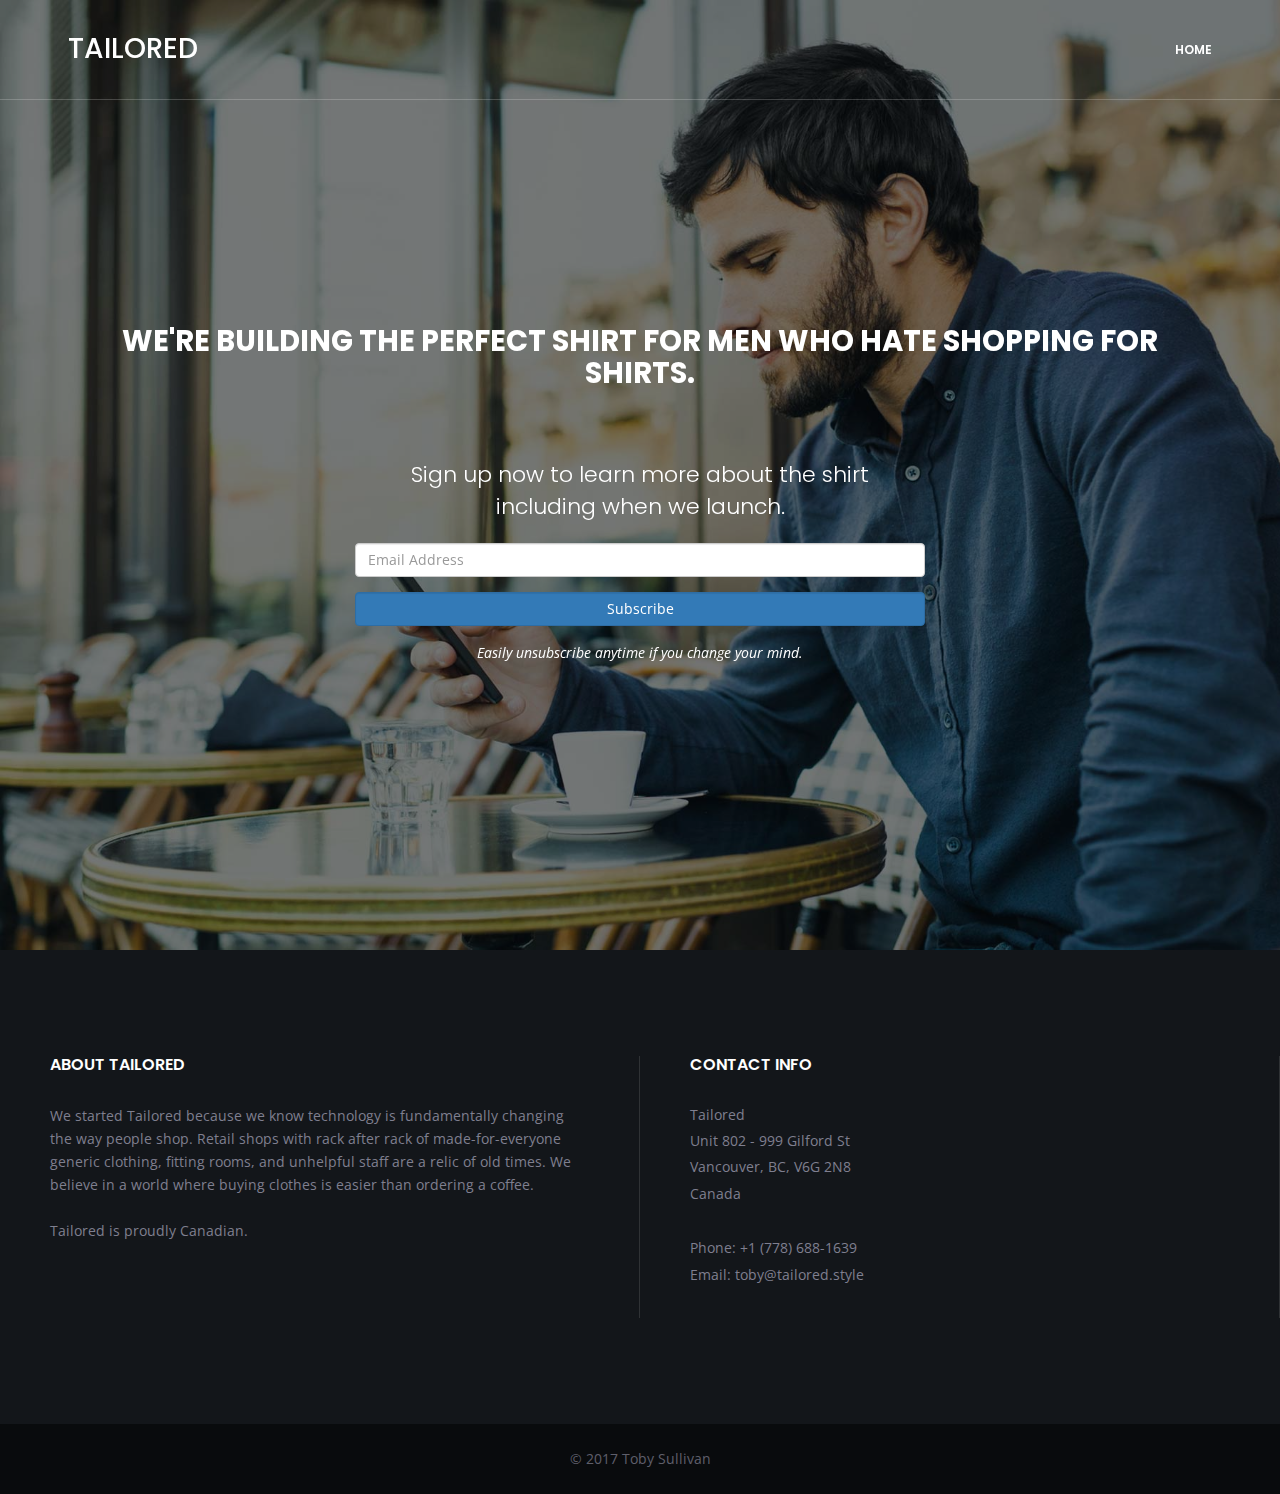
==== commit 83f59778: "Fix display on iphone 5" ====
--- a/pre-launch/index.html
+++ b/pre-launch/index.html
@@ -7,6 +7,7 @@
   <title>Tailored - Clothing for men who hate shopping</title>
   <!-- CSS Links-->
   <link rel="stylesheet" href="https://maxcdn.bootstrapcdn.com/bootstrap/3.3.7/css/bootstrap.min.css" integrity="sha384-BVYiiSIFeK1dGmJRAkycuHAHRg32OmUcww7on3RYdg4Va+PmSTsz/K68vbdEjh4u" crossorigin="anonymous">
+  <link rel="stylesheet" href="css/bootstrap.min.css">
   <!-- Custom CSS-->
   <link rel="stylesheet" href="style-B.css">
   <link rel="shortcut icon" type="image/png" href="images/favicon.png">
@@ -36,7 +37,7 @@
     <div class="page-section_intro__wrapper">
       <div class="container">
         <header class="page-section__header page-section_intro__header">
-          <h1 class="page-section_intro__heading"><nobr>We're building</nobr> <nobr>the perfect shirt</nobr> <nobr>for men</nobr> <nobr>who hate shopping</nobr> for shirts.</h1>
+          <h1 class="page-section_intro__heading"><nobr>We're building</nobr> the perfect shirt <nobr>for men</nobr> who hate shopping for shirts.</h1>
         </header>
         <div class="page-section__content page-section_intro__content col-sm-8 col-sm-offset-2 col-md-6 col-md-offset-3">
           <h2 class="page-section_intro__subheading">Sign up now to learn more about <nobr>the shirt</nobr> including <nobr>when we launch.</nobr></h2>
--- a/pre-launch/style-B.css
+++ b/pre-launch/style-B.css
@@ -162,6 +162,8 @@
   padding: 0px 68px;
   border-bottom: 1px solid rgba(255, 255, 255, 0.2);
   z-index: 100;
+  margin-top: 0px;
+  margin-bottom: 0px;
 }
 
 .page-header_top-menu-opened .page-header__navigation .list-top-menu {
